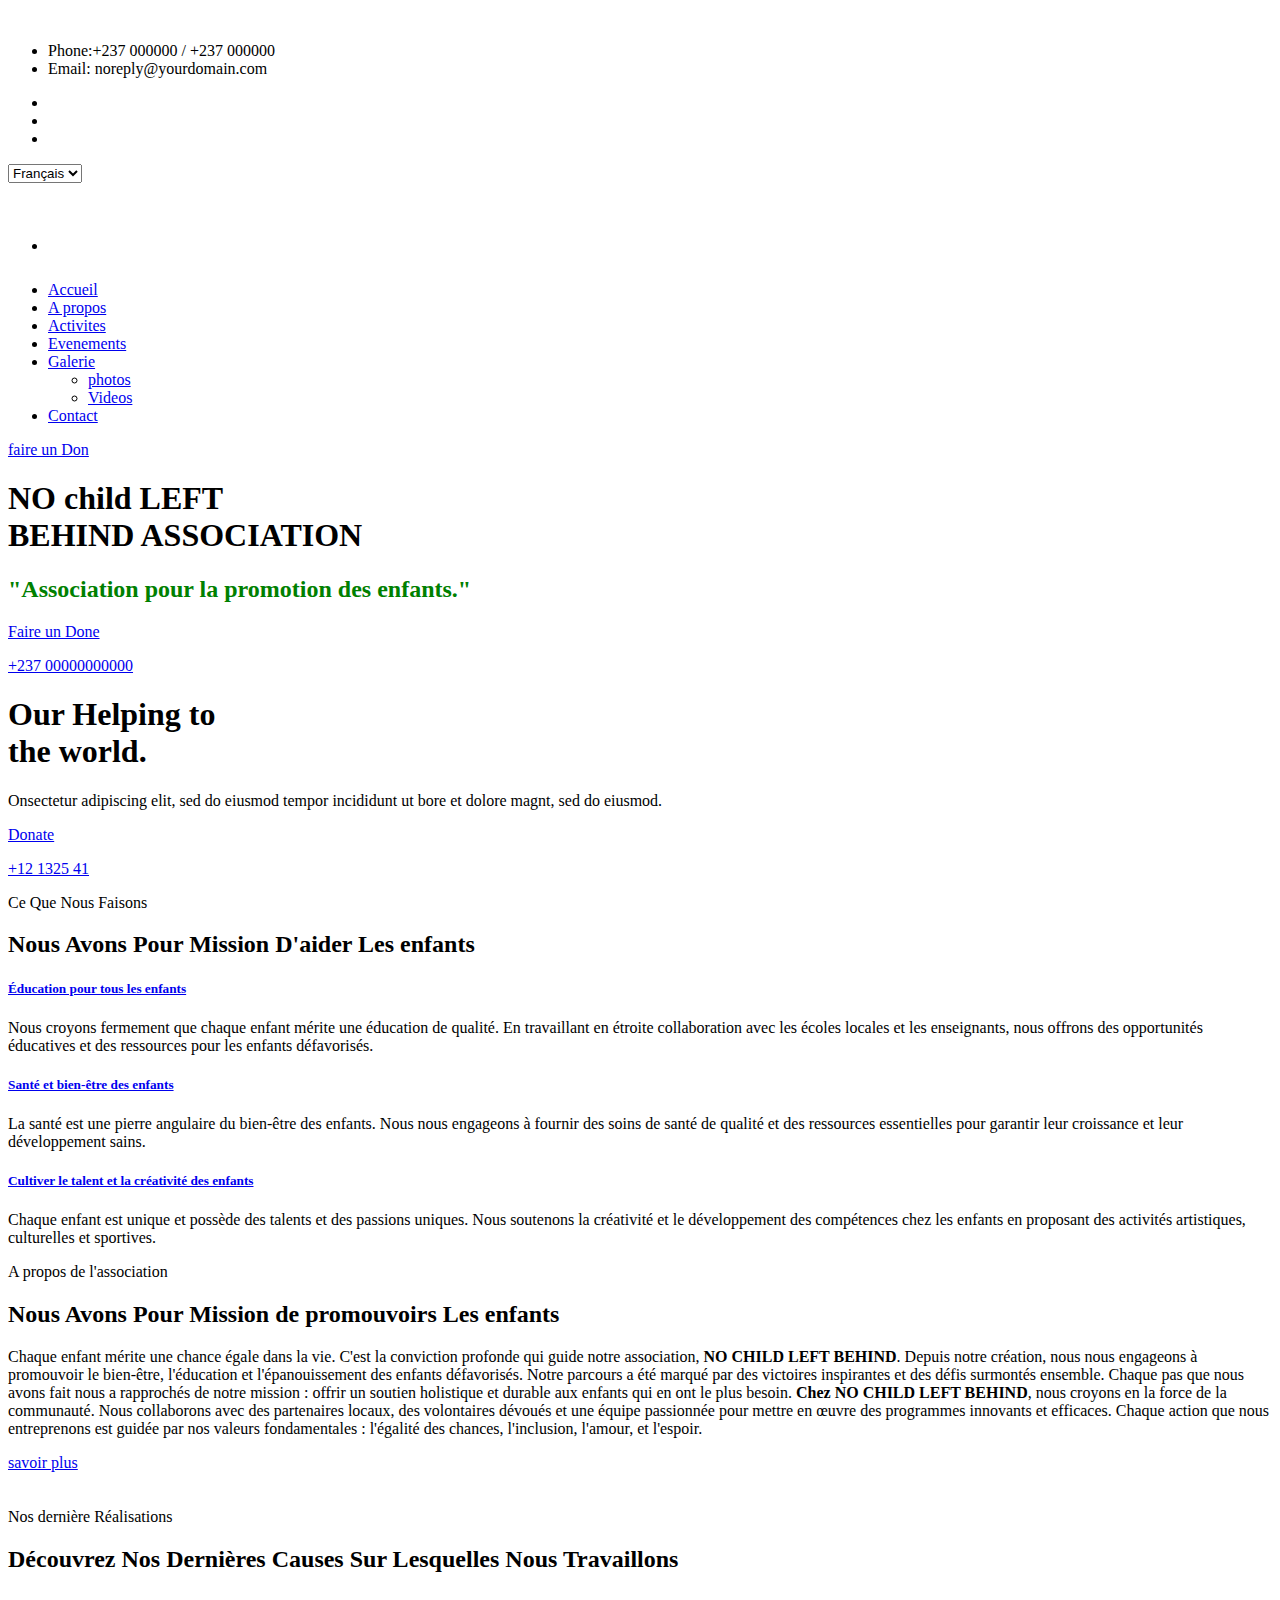
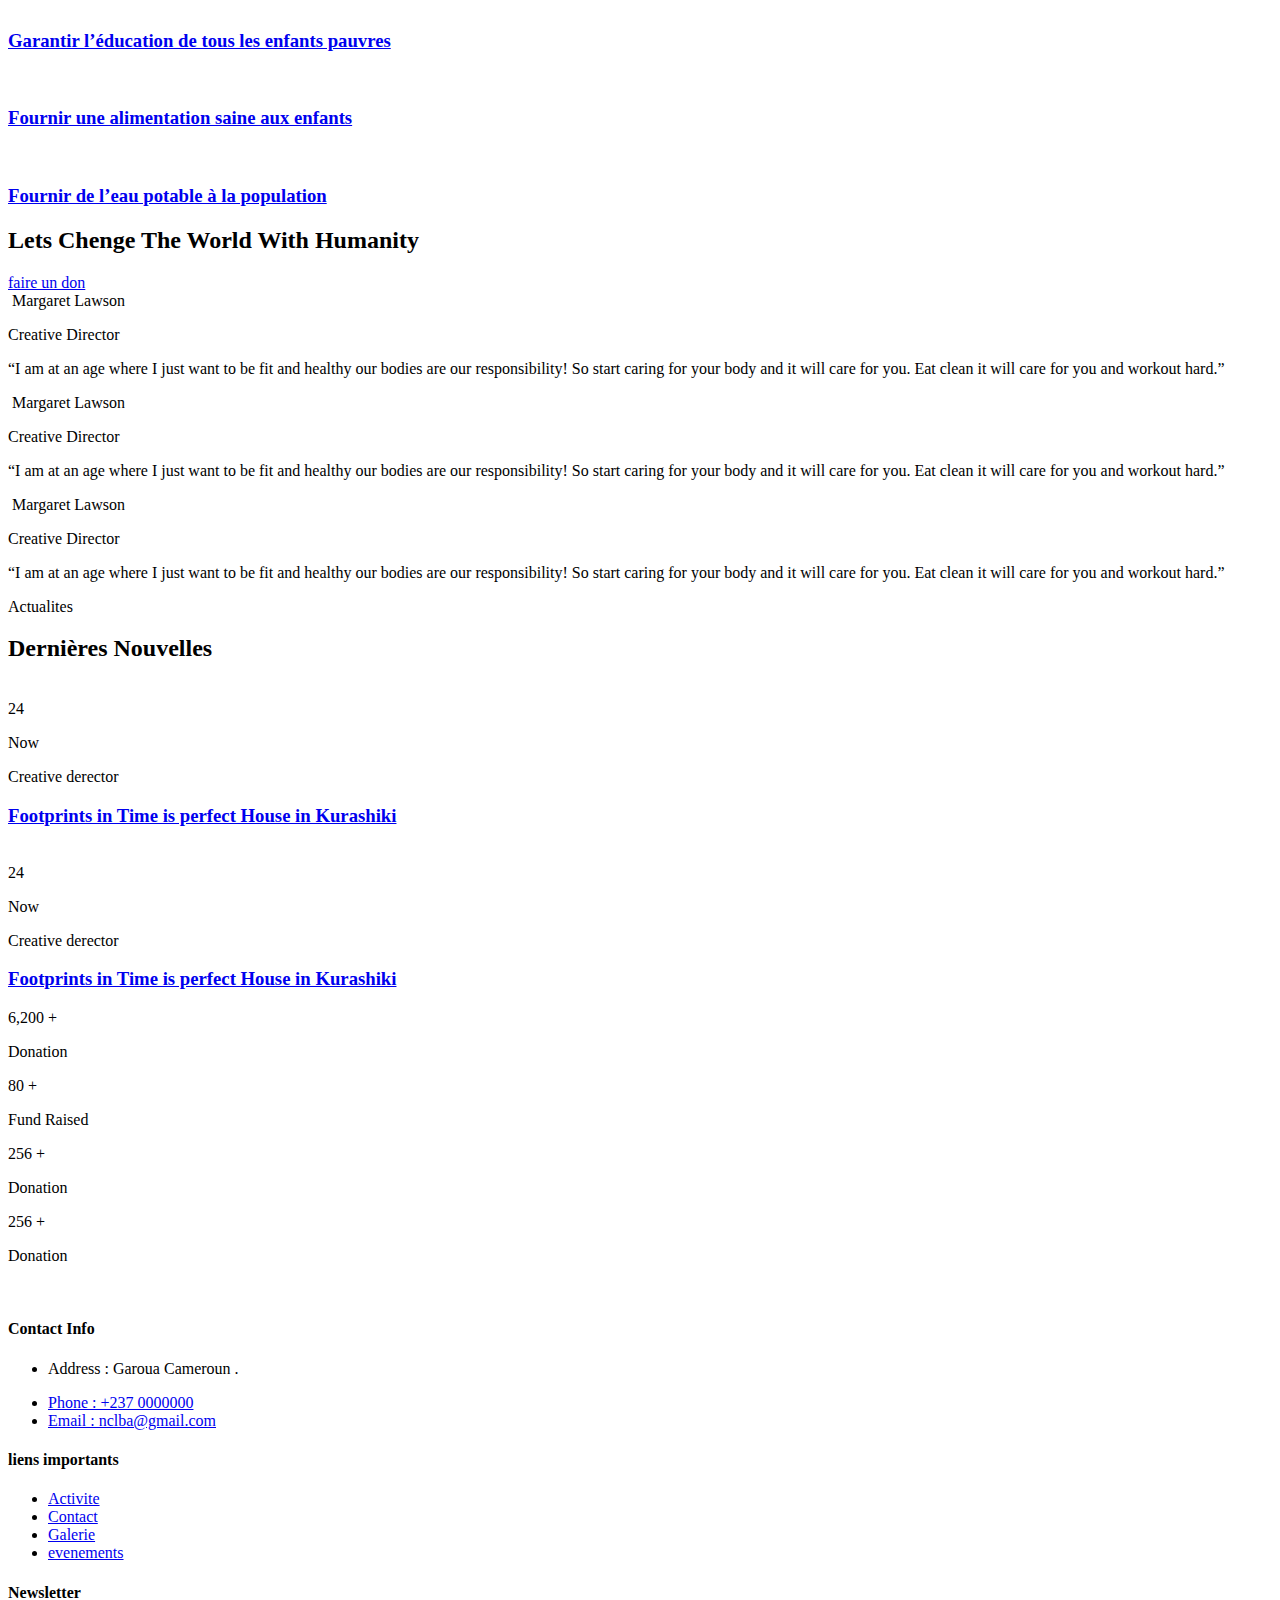
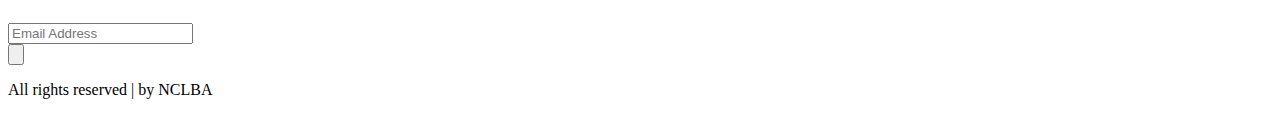
==== index.html @ d08c5d84 "sans images" ====
<!doctype html>
<html class="no-js" lang="zxx">
<head>
    <meta charset="utf-8">
    <meta http-equiv="x-ua-compatible" content="ie=edge">
    <title>No Child Left Behind Association</title>
    <meta name="description" content="">
    <meta name="viewport" content="width=device-width, initial-scale=1">
    <link rel="manifest" href="site.webmanifest">
    <link rel="shortcut icon" type="image/x-icon" href="assets/img/favicon.ico">

	<!-- CSS here -->
	<link rel="stylesheet" href="assets/css/bootstrap.min.css">
	<link rel="stylesheet" href="assets/css/owl.carousel.min.css">
	<link rel="stylesheet" href="assets/css/slicknav.css">
    <link rel="stylesheet" href="assets/css/flaticon.css">
    <link rel="stylesheet" href="assets/css/progressbar_barfiller.css">
    <link rel="stylesheet" href="assets/css/gijgo.css">
    <link rel="stylesheet" href="assets/css/animate.min.css">
    <link rel="stylesheet" href="assets/css/animated-headline.css">
	<link rel="stylesheet" href="assets/css/magnific-popup.css">
	<link rel="stylesheet" href="assets/css/fontawesome-all.min.css">
	<link rel="stylesheet" href="assets/css/themify-icons.css">
	<link rel="stylesheet" href="assets/css/slick.css">
	<link rel="stylesheet" href="assets/css/nice-select.css">
	<link rel="stylesheet" href="assets/css/style.css">
</head>
<body>
    <!-- ? Preloader Start -->
    <div id="preloader-active">
        <div class="preloader d-flex align-items-center justify-content-center">
            <div class="preloader-inner position-relative">
                <div class="preloader-circle"></div>
                <div class="preloader-img pere-text">
                    <img src="assets/img/logo/loder.png" alt="">
                </div>
            </div>
        </div>
    </div>
    <!-- Preloader Start -->
    <header>
        <!-- Header Start -->
        <div class="header-area">
            <div class="main-header ">
                <div class="header-top d-none d-lg-block">
                    <div class="container-fluid">
                        <div class="col-xl-12">
                            <div class="row d-flex justify-content-between align-items-center">
                                <div class="header-info-left d-flex">
                                    <ul>     
                                        <li>Phone:+237 000000 / +237 000000 </li>
                                        <li>Email: noreply@yourdomain.com</li>
                                    </ul>
                                    <div class="header-social">    
                                        <ul>
                                            <li><a href="#"><i class="fab fa-twitter"></i></a></li>
                                            <li><a  href="https://www.facebook.com/sai4ull"><i class="fab fa-facebook-f"></i></a></li>
                                            <li><a href="#"><i class="fab fa-whatsapp"></i></a></li>
                                        </ul>
                                    </div>
                                </div>
                                <div class="header-info-right d-flex align-items-center">
                                    <div class="select-this">
                                        <form action="#">
                                            <div class="select-itms">
                                                <select name="select" id="select1">
                                                    <option value="">Français</option>
                                                    <option value="">English</option>
                                                    
                                                </select>
                                            </div>
                                        </form>
                                    </div>
                                   
                                </div>
                            </div>
                        </div>
                    </div>
                </div>
                <div class="header-bottom  header-sticky">
                    <div class="container-fluid">
                        <div class="row align-items-center">
                            <!-- Logo -->
                            <div class="col-xl-2 col-lg-2">
                                <div class="logo">
                                    <a href="index.html"><img src="assets/img/logo.jpg" alt="" style="width:80px"></a>

                                </div>
                            </div>
                            <div class="col-xl-10 col-lg-10">
                                <div class="menu-wrapper  d-flex align-items-center justify-content-end">
                                    <!-- Main-menu -->
                                    <div class="main-menu d-none d-lg-block">
                                        <nav>
                                            <ul id="navigation">                                                                                         
                                                <li> <h1 style="color: green;position: relative;left: -180px;"><b>NCLBA</b></h1></a></li>
                                                <li><a href="index.html">Accueil</a></li>
                                                <li><a href="about.html">A propos</a></li>
                                                <li><a href="program.html">Activites</a></li>
                                                <li><a href="events.html">Evenements</a></li>
                                                <li><a href="blog.html">Galerie</a>
                                                    <ul class="submenu">
                                                        <li><a href="blog.html">photos</a></li>
                                                        <li><a href="blog.html">Videos</a></li>
                                                    </ul>
                                                </li>
                                                <li><a href="contact.html">Contact</a></li>
                                            </ul>
                                        </nav>
                                    </div>
                                    <!-- Header-btn -->
                                    <div class="header-right-btn d-none d-lg-block ml-20">
                                        <a href="contact.html" class="btn header-btn">faire un Don</a>
                                    </div>
                                </div>
                            </div> 
                            <!-- Mobile Menu -->
                            <div class="col-12">
                                <div class="mobile_menu d-block d-lg-none"></div>
                            </div>
                        </div>
                    </div>
                </div>
            </div>
        </div>
        <!-- Header End -->
    </header>
    <!-- header end -->
    <main>
    <!-- slider Area Start-->
    <div class="slider-area">
        <div class="slider-active">
            <!-- Single Slider -->
            <div class="single-slider slider-height d-flex align-items-center">
                <div class="container">
                    <div class="row">
                        <div class="col-xl-6 col-lg-6 col-md-8 col-sm-10">
                            <div class="hero__caption">
                                <h1 data-animation="fadeInUp" data-delay=".6s">NO child LEFT <br> BEHIND ASSOCIATION</h1>
                                <P data-animation="fadeInUp" data-delay=".8s" ><h2 style="color:green; text-transform: bold;">"Association pour la promotion des enfants."</h2></P>
                                <!-- Hero-btn -->
                                <div class="hero__btn">
                                    <a href="industries.html" class="btn hero-btn mb-10"  data-animation="fadeInLeft" data-delay=".8s">Faire un Done</a>
                                    <a href="industries.html" class="cal-btn ml-15" data-animation="fadeInRight" data-delay="1.0s">
                                        <i class="flaticon-null"></i>
                                        <p>+237 00000000000</p>
                                    </a>
                                </div>
                            </div>
                        </div>
                    </div>
                </div>
            </div>
            <!-- Single Slider -->
            <div class="single-slider slider-height d-flex align-items-center">
                <div class="container">
                    <div class="row">
                        <div class="col-xl-6 col-lg-6 col-md-8 col-sm-10">
                            <div class="hero__caption">
                                <h1 data-animation="fadeInUp" data-delay=".6s">Our Helping to<br> the world.</h1>
                                <P data-animation="fadeInUp" data-delay=".8s" >Onsectetur adipiscing elit, sed do eiusmod tempor incididunt ut bore et dolore magnt, sed do eiusmod.</P>
                                <!-- Hero-btn -->
                                <div class="hero__btn">
                                    <a href="industries.html" class="btn hero-btn mb-10"  data-animation="fadeInLeft" data-delay=".8s">Donate</a>
                                    <a href="industries.html" class="cal-btn ml-15" data-animation="fadeInRight" data-delay="1.0s">
                                        <i class="flaticon-null"></i>
                                        <p>+12 1325 41</p>
                                    </a>
                                </div>
                            </div>
                        </div>
                    </div>
                </div>
            </div>
        </div>
    </div>
    <!-- slider Area End-->
    <!--? Services Area Start -->
    <div class="service-area section-padding30">
        <div class="container">
            <div class="row justify-content-center">
                <div class="col-xl-6 col-lg-7 col-md-10 col-sm-10">
                    <!-- Section Tittle -->
                    <div class="section-tittle text-center mb-80">
                        <span>Ce Que Nous Faisons</span>
                        <h2>Nous Avons Pour Mission D'aider Les enfants</h2>
                    </div>
                </div>
            </div>
            <div class="row">
                <div class="col-lg-4 col-md-6 col-sm-6">
                    <div class="single-cat text-center mb-50">
                        <div class="cat-icon">
                            <span class="flaticon-null-1"></span>
                        </div>
                        <div class="cat-cap">
                            <h5><a href="services.html">Éducation pour tous les enfants</a></h5>
                            <p> Nous croyons fermement que chaque enfant mérite une éducation de qualité. En travaillant en étroite collaboration avec les écoles locales et les enseignants, nous offrons des opportunités éducatives et des ressources pour les enfants défavorisés.</p>
                        </div>
                    </div>
                </div>
                <div class="col-lg-4 col-md-6 col-sm-6">
                    <div class="single-cat active text-center mb-50">
                        <div class="cat-icon">
                            <span class="flaticon-think"></span>
                        </div>
                        <div class="cat-cap">
                            <h5><a href="services.html">Santé et bien-être des enfants</a></h5>
                            <p>La santé est une pierre angulaire du bien-être des enfants. Nous nous engageons à fournir des soins de santé de qualité et des ressources essentielles pour garantir leur croissance et leur développement sains.</p>
                        </div>
                    </div>
                </div>
                <div class="col-lg-4 col-md-6 col-sm-6">
                    <div class="single-cat text-center mb-50">
                        <div class="cat-icon">
                            <span class="flaticon-gear"></span>
                        </div>
                        <div class="cat-cap">
                            <h5><a href="services.html">Cultiver le talent et la créativité des enfants</a></h5>
                            <p>Chaque enfant est unique et possède des talents et des passions uniques. Nous soutenons la créativité et le développement des compétences chez les enfants en proposant des activités artistiques, culturelles et sportives.</p>
                        </div>
                    </div>
                </div>
            </div>
        </div>
    </div>
    <!-- Services Area End -->
    <!--? About Law Start-->
    <section class="about-low-area section-padding2">
        <div class="container">
            <div class="row">
                <div class="col-lg-6 col-md-10">
                    <div class="about-caption mb-50">
                        <!-- Section Tittle -->
                        <div class="section-tittle mb-35">
                            <span>A propos de l'association</span>
                            <h2>Nous Avons Pour Mission de promouvoirs Les enfants</h2>
                        </div>
                        <p style="text-align: justify-all;">Chaque enfant mérite une chance égale dans la vie. C'est la conviction profonde qui guide notre association, <b>NO CHILD LEFT BEHIND</b>. Depuis notre création, nous nous engageons à promouvoir le bien-être, l'éducation et l'épanouissement des enfants défavorisés.
                        Notre parcours a été marqué par des victoires inspirantes et des défis surmontés ensemble. Chaque pas que nous avons fait nous a rapprochés de notre mission : offrir un soutien holistique et durable aux enfants qui en ont le plus besoin.
                        <b>Chez NO CHILD LEFT BEHIND</b>, nous croyons en la force de la communauté. Nous collaborons avec des partenaires locaux, des volontaires dévoués et une équipe passionnée pour mettre en œuvre des programmes innovants et efficaces. Chaque action que nous entreprenons est guidée par nos valeurs fondamentales : l'égalité des chances, l'inclusion, l'amour, et l'espoir.</p>
                    </div>
                    <a href="about.html" class="btn">savoir plus</a>
                </div>
                <div class="col-lg-6 col-md-12">
                    <!-- about-img -->
                    <div class="about-img ">
                        <div class="about-font-img d-none d-lg-block">
                            <img src="assets/img/gallery/about2.png" alt="">
                        </div>
                        <div class="about-back-img ">
                            <img src="assets/img/gallery/about1.png" alt="">
                        </div>
                    </div>
                </div>
            </div>
        </div>
    </section>
    <!-- About Law End-->
    <!-- Our Cases Start -->
    <div class="our-cases-area section-padding30">
        <div class="container">
            <div class="row justify-content-center">
                <div class="col-xl-6 col-lg-7 col-md-10 col-sm-10">
                    <!-- Section Tittle -->
                    <div class="section-tittle text-center mb-80">
                        <span>Nos dernière Réalisations</span>
                        <h2>Découvrez Nos Dernières Causes Sur Lesquelles Nous Travaillons </h2>
                    </div>
                </div>
            </div>
            <div class="row">
                <div class="col-lg-4 col-md-6 col-sm-6">
                    <div class="single-cases mb-40">
                        <div class="cases-img">
                            <img src="assets/img/gallery/case1.png" alt="">
                        </div>
                        <div class="cases-caption">
                            <h3><a href="#">Garantir l’éducation de tous les enfants pauvres</a></h3>
                            <!-- Progress Bar -->
                            <div class="single-skill mb-15">
                                <div class="bar-progress">
                                    <div id="bar1" class="barfiller">
                                        <div class="tipWrap">
                                            <span class="tip"></span>
                                        </div>
                                        <span class="fill" data-percentage="70"></span>
                                    </div>
                                </div>
                            </div>
                            <!-- / progress -->
                           
                        </div>
                    </div>
                </div>
                <div class="col-lg-4 col-md-6 col-sm-6">
                    <div class="single-cases mb-40">
                        <div class="cases-img">
                            <img src="assets/img/gallery/case2.png" alt="">
                        </div>
                        <div class="cases-caption">
                            <h3><a href="#">Fournir une alimentation saine aux enfants</a></h3>
                            <!-- Progress Bar -->
                            <div class="single-skill mb-15">
                                <div class="bar-progress">
                                    <div id="bar2" class="barfiller">
                                        <div class="tipWrap">
                                            <span class="tip"></span>
                                        </div>
                                        <span class="fill" data-percentage="25"></span>
                                    </div>
                                </div>
                            </div>
                            <!-- / progress -->
                            
                        </div>
                    </div>
                </div>
                <div class="col-lg-4 col-md-6 col-sm-6">
                    <div class="single-cases mb-40">
                        <div class="cases-img">
                            <img src="assets/img/gallery/case3.png" alt="">
                        </div>
                        <div class="cases-caption">
                            <h3><a href="#">Fournir de l’eau potable à la population</a></h3>
                            <!-- Progress Bar -->
                            <div class="single-skill mb-15">
                                <div class="bar-progress">
                                    <div id="bar3" class="barfiller">
                                        <div class="tipWrap">
                                            <span class="tip"></span>
                                        </div>
                                        <span class="fill" data-percentage="50"></span>
                                    </div>
                                </div>
                            </div>
                            <!-- / progress -->
                           
                        </div>
                    </div>
                </div>
            </div>
        </div>
    </div>
    <!-- Our Cases End -->
    <!-- Featured_job_start -->
   
    <!-- Featured_job_end -->
  
    <!-- Want To work -->
    <section class="wantToWork-area ">
        <div class="container">
            <div class="wants-wrapper w-padding2  section-bg" data-background="assets/img/gallery/section_bg01.png">
                <div class="row align-items-center justify-content-between">
                    <div class="col-xl-5 col-lg-9 col-md-8">
                        <div class="wantToWork-caption wantToWork-caption2">
                            <h2>Lets Chenge The World With Humanity</h2>
                        </div>
                    </div>
                    <div class="col-xl-2 col-lg-3 col-md-4">
                        <a href="#" class="btn white-btn f-right sm-left">faire un don</a>
                    </div>
                </div>
            </div>
        </div>
    </section>
    <!-- Want To work End -->
    <!--? Testimonial Start -->
    <div class="testimonial-area testimonial-padding">
        <div class="container">
            <!-- Testimonial contents -->
            <div class="row d-flex justify-content-center">
                <div class="col-xl-8 col-lg-8 col-md-10">
                    <div class="h1-testimonial-active dot-style">
                        <!-- Single Testimonial -->
                        <div class="single-testimonial text-center">
                            <div class="testimonial-caption ">
                                <!-- founder -->
                                <div class="testimonial-founder">
                                    <div class="founder-img mb-40">
                                        <img src="assets/img/gallery/testimonial.png" alt="">
                                        <span>Margaret Lawson</span>
                                        <p>Creative Director</p>
                                    </div>
                                </div>
                                <div class="testimonial-top-cap">
                                    <p>“I am at an age where I just want to be fit and healthy our bodies are our responsibility! So start caring for your body and it will care for you. Eat clean it will care for you and workout hard.”</p>
                                </div>
                            </div>
                        </div>
                        <!-- Single Testimonial -->
                        <div class="single-testimonial text-center">
                            <div class="testimonial-caption ">
                                <!-- founder -->
                                <div class="testimonial-founder">
                                    <div class="founder-img mb-40">
                                        <img src="assets/img/gallery/testimonial.png" alt="">
                                        <span>Margaret Lawson</span>
                                        <p>Creative Director</p>
                                    </div>
                                </div>
                                <div class="testimonial-top-cap">
                                    <p>“I am at an age where I just want to be fit and healthy our bodies are our responsibility! So start caring for your body and it will care for you. Eat clean it will care for you and workout hard.”</p>
                                </div>
                            </div>
                        </div>
                        <!-- Single Testimonial -->
                        <div class="single-testimonial text-center">
                            <div class="testimonial-caption ">
                                <!-- founder -->
                                <div class="testimonial-founder">
                                    <div class="founder-img mb-40">
                                        <img src="assets/img/gallery/testimonial.png" alt="">
                                        <span>Margaret Lawson</span>
                                        <p>Creative Director</p>
                                    </div>
                                </div>
                                <div class="testimonial-top-cap">
                                    <p>“I am at an age where I just want to be fit and healthy our bodies are our responsibility! So start caring for your body and it will care for you. Eat clean it will care for you and workout hard.”</p>
                                </div>
                            </div>
                        </div>
                    </div>
                </div>
            </div>
        </div>
    </div>
    <!-- Testimonial End -->
    <!--? Blog Area Start -->
    <section class="home-blog-area section-padding30">
        <div class="container">
            <!-- Section Tittle -->
            <div class="row justify-content-center">
                <div class="col-xl-5 col-lg-6 col-md-9 col-sm-10">
                    <div class="section-tittle text-center mb-90">
                        <span>Actualites</span>
                        <h2>Dernières Nouvelles</h2>
                    </div>
                </div>
            </div>
            <div class="row">
                <div class="col-xl-6 col-lg-6 col-md-6">
                    <div class="home-blog-single mb-30">
                        <div class="blog-img-cap">
                            <div class="blog-img">
                                <img src="assets/img/gallery/home-blog1.png" alt="">
                                <!-- Blog date -->
                                <div class="blog-date text-center">
                                    <span>24</span>
                                    <p>Now</p>
                                </div>
                            </div>
                            <div class="blog-cap">
                                <p>Creative derector</p>
                                <h3><a href="blog_details.html">Footprints in Time is perfect House in Kurashiki</a></h3>
                            </div>
                        </div>
                    </div>
                </div>
                <div class="col-xl-6 col-lg-6 col-md-6">
                    <div class="home-blog-single mb-30">
                        <div class="blog-img-cap">
                            <div class="blog-img">
                                <img src="assets/img/gallery/home-blog2.png" alt="">
                                <!-- Blog date -->
                                <div class="blog-date text-center">
                                    <span>24</span>
                                    <p>Now</p>
                                </div>
                            </div>
                            <div class="blog-cap">
                                <p>Creative derector</p>
                                <h3><a href="blog_details.html">Footprints in Time is perfect House in Kurashiki</a></h3>
                            </div>
                        </div>
                    </div>
                </div>
            </div>
        </div>
    </section>
    <!-- Blog Area End -->
    <!--? Count Down Start -->
    <div class="count-down-area pt-25 section-bg" data-background="assets/img/gallery/section_bg02.png">
        <div class="container">
            <div class="row justify-content-center">
                <div class="col-lg-12 col-md-12">
                    <div class="count-down-wrapper" >
                        <div class="row justify-content-between">
                            <div class="col-lg-3 col-md-6 col-sm-6">
                                <!-- Counter Up -->
                                <div class="single-counter text-center">
                                    <span class="counter color-green">6,200</span>
                                    <span class="plus">+</span>
                                    <p class="color-green">Donation</p>
                                </div>
                            </div>
                            <div class="col-lg-3 col-md-6 col-sm-6">
                                <!-- Counter Up -->
                                <div class="single-counter text-center">
                                    <span class="counter color-green">80</span>
                                    <span class="plus">+</span>
                                    <p class="color-green">Fund Raised</p>
                                </div>
                            </div>
                            <div class="col-lg-3 col-md-6 col-sm-6">
                                <!-- Counter Up -->
                                <div class="single-counter text-center">
                                    <span class="counter color-green">256</span>
                                    <span class="plus">+</span>
                                    <p class="color-green">Donation</p>
                                </div>
                            </div>
                            <div class="col-lg-3 col-md-6 col-sm-6">
                                <!-- Counter Up -->
                                <div class="single-counter text-center">
                                    <span class="counter color-green">256</span>
                                    <span class="plus">+</span>
                                    <p class="color-green">Donation</p>
                                </div>
                            </div>
                        </div>
                    </div>
                </div>
            </div>
        </div>
    </div>
    <!-- Count Down End -->
    </main>
    <footer>
        <div class="footer-wrapper section-bg2" data-background="assets/img/gallery/footer_bg.png">
            <!-- Footer Top-->
            <div class="footer-area footer-padding">
                <div class="container">
                    <div class="row d-flex justify-content-between">
                        <div class="col-xl-3 col-lg-3 col-md-4 col-sm-6">
                        <div class="single-footer-caption mb-50">
                            <div class="single-footer-caption mb-30">
                                <div class="footer-tittle">
                                    <div class="footer-logo mb-20">
                                        <a href="index.html"><img src="assets/img/logo/logo2_footer.png" alt=""></a>
                                    </div>
                                </div>
                            </div>
                        </div>
                        </div>
                        <div class="col-xl-3 col-lg-3 col-md-4 col-sm-5">
                            <div class="single-footer-caption mb-50">
                                <div class="footer-tittle">
                                    <h4>Contact Info</h4>
                                    <ul>
                                        <li>
                                            <p>Address : Garoua Cameroun .</p>
                                        </li>
                                        <li><a href="#">Phone : +237 0000000</a></li>
                                        <li><a href="#">Email : nclba@gmail.com</a></li>
                                    </ul>
                                </div>

                            </div>
                        </div>
                        <div class="col-xl-3 col-lg-3 col-md-4 col-sm-5">
                            <div class="single-footer-caption mb-50">
                                <div class="footer-tittle">
                                    <h4>liens importants</h4>
                                    <ul>
                                        <li><a href="#">Activite</a></li>
                                        <li><a href="#">Contact</a></li>
                                        <li><a href="#">Galerie</a></li>
                                        <li><a href="#">evenements</a></li>
                                       
                                    </ul>
                                </div>
                            </div>
                        </div>
                        <div class="col-xl-3 col-lg-3 col-md-4 col-sm-5">
                            <div class="single-footer-caption mb-50">
                                <div class="footer-tittle">
                                    <h4>Newsletter</h4>
                                    <div class="footer-pera footer-pera2">

                                </div>
                                <!-- Form -->
                                <div class="footer-form" >
                                    <div id="mc_embed_signup">
                                        <form target="_blank" action="https://spondonit.us12.list-manage.com/subscribe/post?u=1462626880ade1ac87bd9c93a&amp;id=92a4423d01"
                                        method="get" class="subscribe_form relative mail_part">
                                            <input type="email" name="email" id="newsletter-form-email" placeholder="Email Address"
                                            class="placeholder hide-on-focus" onfocus="this.placeholder = ''"
                                            onblur="this.placeholder = ' Email Address '">
                                            <div class="form-icon">
                                                <button type="submit" name="submit" id="newsletter-submit"
                                                class="email_icon newsletter-submit button-contactForm"><img src="assets/img/gallery/form.png" alt=""></button>
                                            </div>
                                            <div class="mt-10 info"></div>
                                        </form>
                                    </div>
                                </div>
                                </div>
                            </div>
                        </div>
                    </div>
                </div>
            </div>
            <!-- footer-bottom -->
            <div class="footer-bottom-area">
                <div class="container">
                    <div class="footer-border">
                        <div class="row d-flex justify-content-between align-items-center">
                            <div class="col-xl-10 col-lg-9 ">
                                <div class="footer-copy-right">
                                    <p>All rights reserved |<i class="fa fa-heart" aria-hidden="true"></i> by NCLBA</p>
                                </div>
                            </div>
                            <div class="col-xl-2 col-lg-3">
                                <div class="footer-social f-right">
                                    <a href="#"><i class="fab fa-twitter"></i></a>
                                    <a  href="https://www.facebook.com/sai4ull"><i class="fab fa-facebook-f"></i></a>
                                    <a href="#"><i class="fas fa-globe"></i></a>
                                    <a href="#"><i class="fab fa-behance"></i></a>
                                </div>
                            </div>
                        </div>
                    </div>
                </div>
            </div>
        </div>
    </footer>

    <!-- Scroll Up -->
    <div id="back-top" >
        <a title="Go to Top" href="#"> <i class="fas fa-level-up-alt"></i></a>
    </div>

    <!-- JS here -->

    <script src="./assets/js/vendor/modernizr-3.5.0.min.js"></script>
    <!-- Jquery, Popper, Bootstrap -->
    <script src="./assets/js/vendor/jquery-1.12.4.min.js"></script>
    <script src="./assets/js/popper.min.js"></script>
    <script src="./assets/js/bootstrap.min.js"></script>
    <!-- Jquery Mobile Menu -->
    <script src="./assets/js/jquery.slicknav.min.js"></script>

    <!-- Jquery Slick , Owl-Carousel Plugins -->
    <script src="./assets/js/owl.carousel.min.js"></script>
    <script src="./assets/js/slick.min.js"></script>
    <!-- One Page, Animated-HeadLin -->
    <script src="./assets/js/wow.min.js"></script>
    <script src="./assets/js/animated.headline.js"></script>
    <script src="./assets/js/jquery.magnific-popup.js"></script>

    <!-- Date Picker -->
    <script src="./assets/js/gijgo.min.js"></script>
    <!-- Nice-select, sticky -->
    <script src="./assets/js/jquery.nice-select.min.js"></script>
    <script src="./assets/js/jquery.sticky.js"></script>
    <!-- Progress -->
    <script src="./assets/js/jquery.barfiller.js"></script>
    
    <!-- counter , waypoint,Hover Direction -->
    <script src="./assets/js/jquery.counterup.min.js"></script>
    <script src="./assets/js/waypoints.min.js"></script>
    <script src="./assets/js/jquery.countdown.min.js"></script>
    <script src="./assets/js/hover-direction-snake.min.js"></script>

    <!-- contact js -->
    <script src="./assets/js/contact.js"></script>
    <script src="./assets/js/jquery.form.js"></script>
    <script src="./assets/js/jquery.validate.min.js"></script>
    <script src="./assets/js/mail-script.js"></script>
    <script src="./assets/js/jquery.ajaxchimp.min.js"></script>
    
    <!-- Jquery Plugins, main Jquery -->	
    <script src="./assets/js/plugins.js"></script>
    <script src="./assets/js/main.js"></script>
    
    </body>
</html>
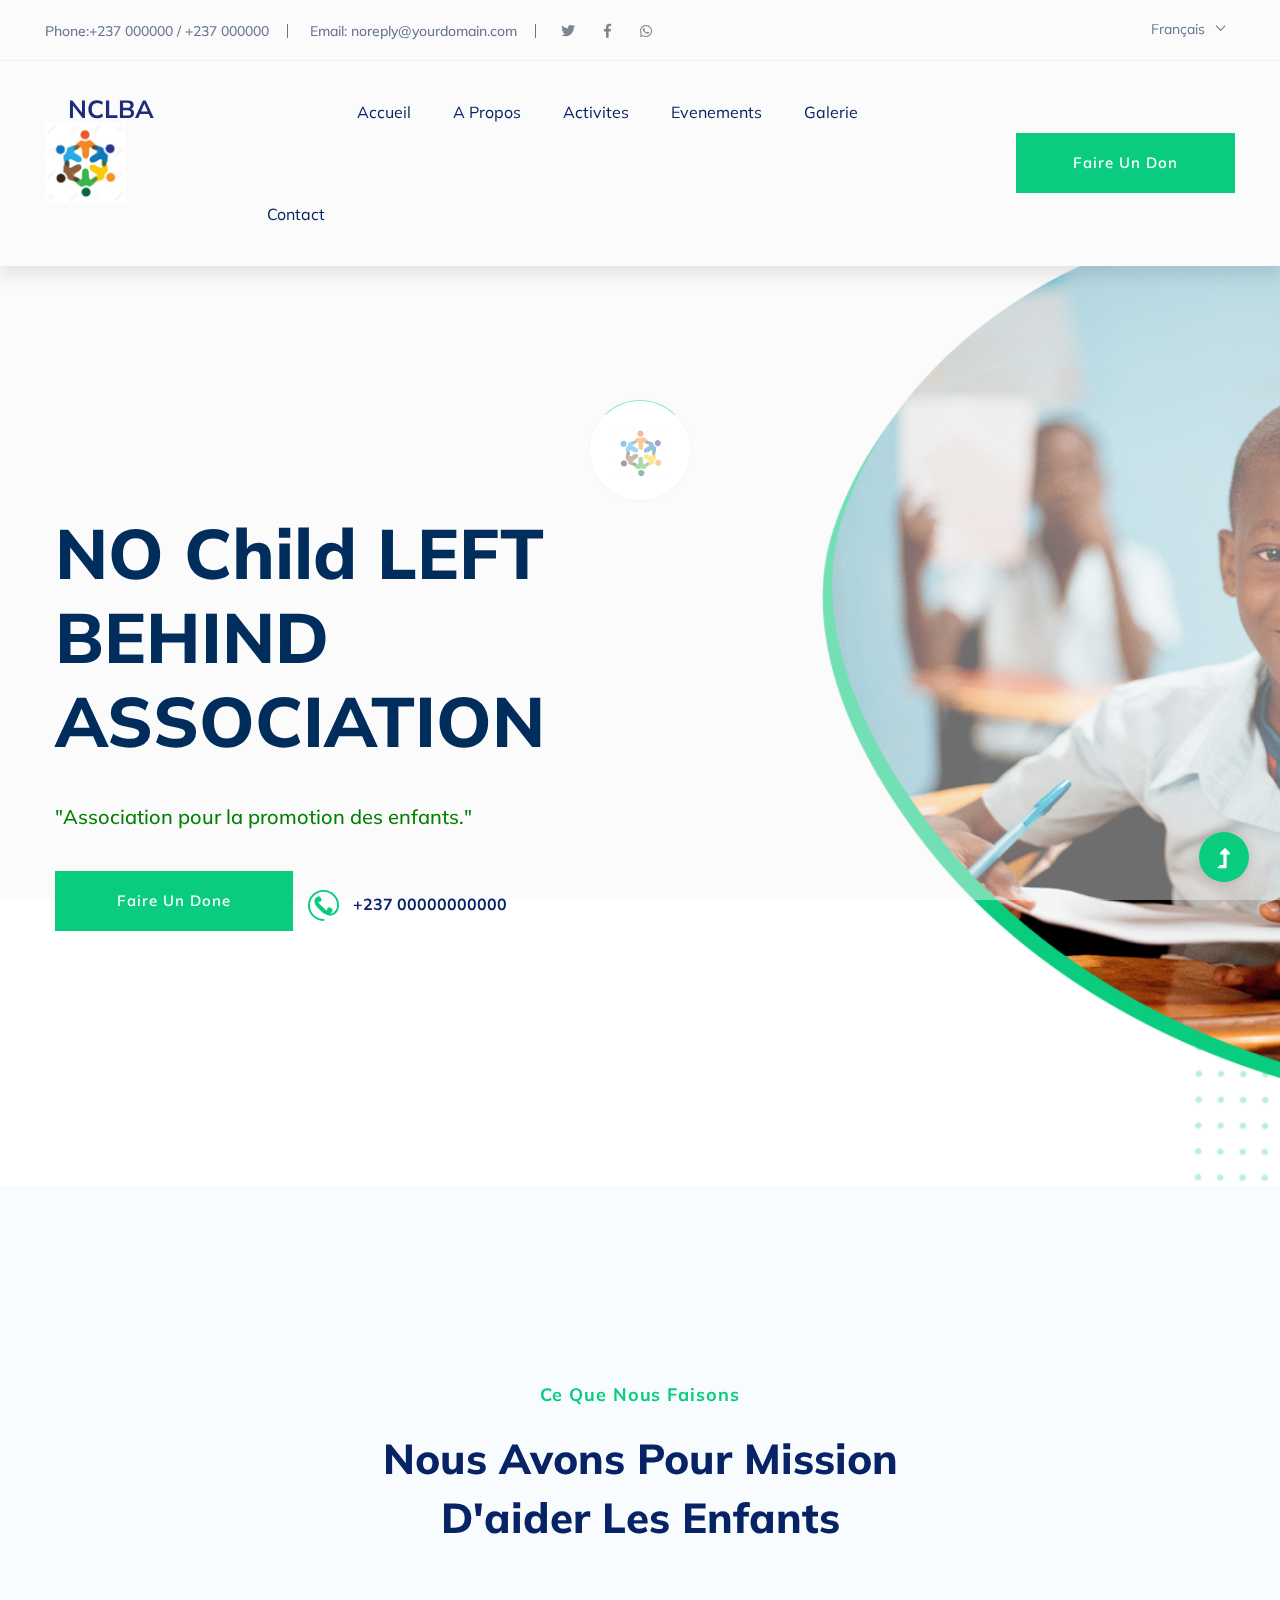
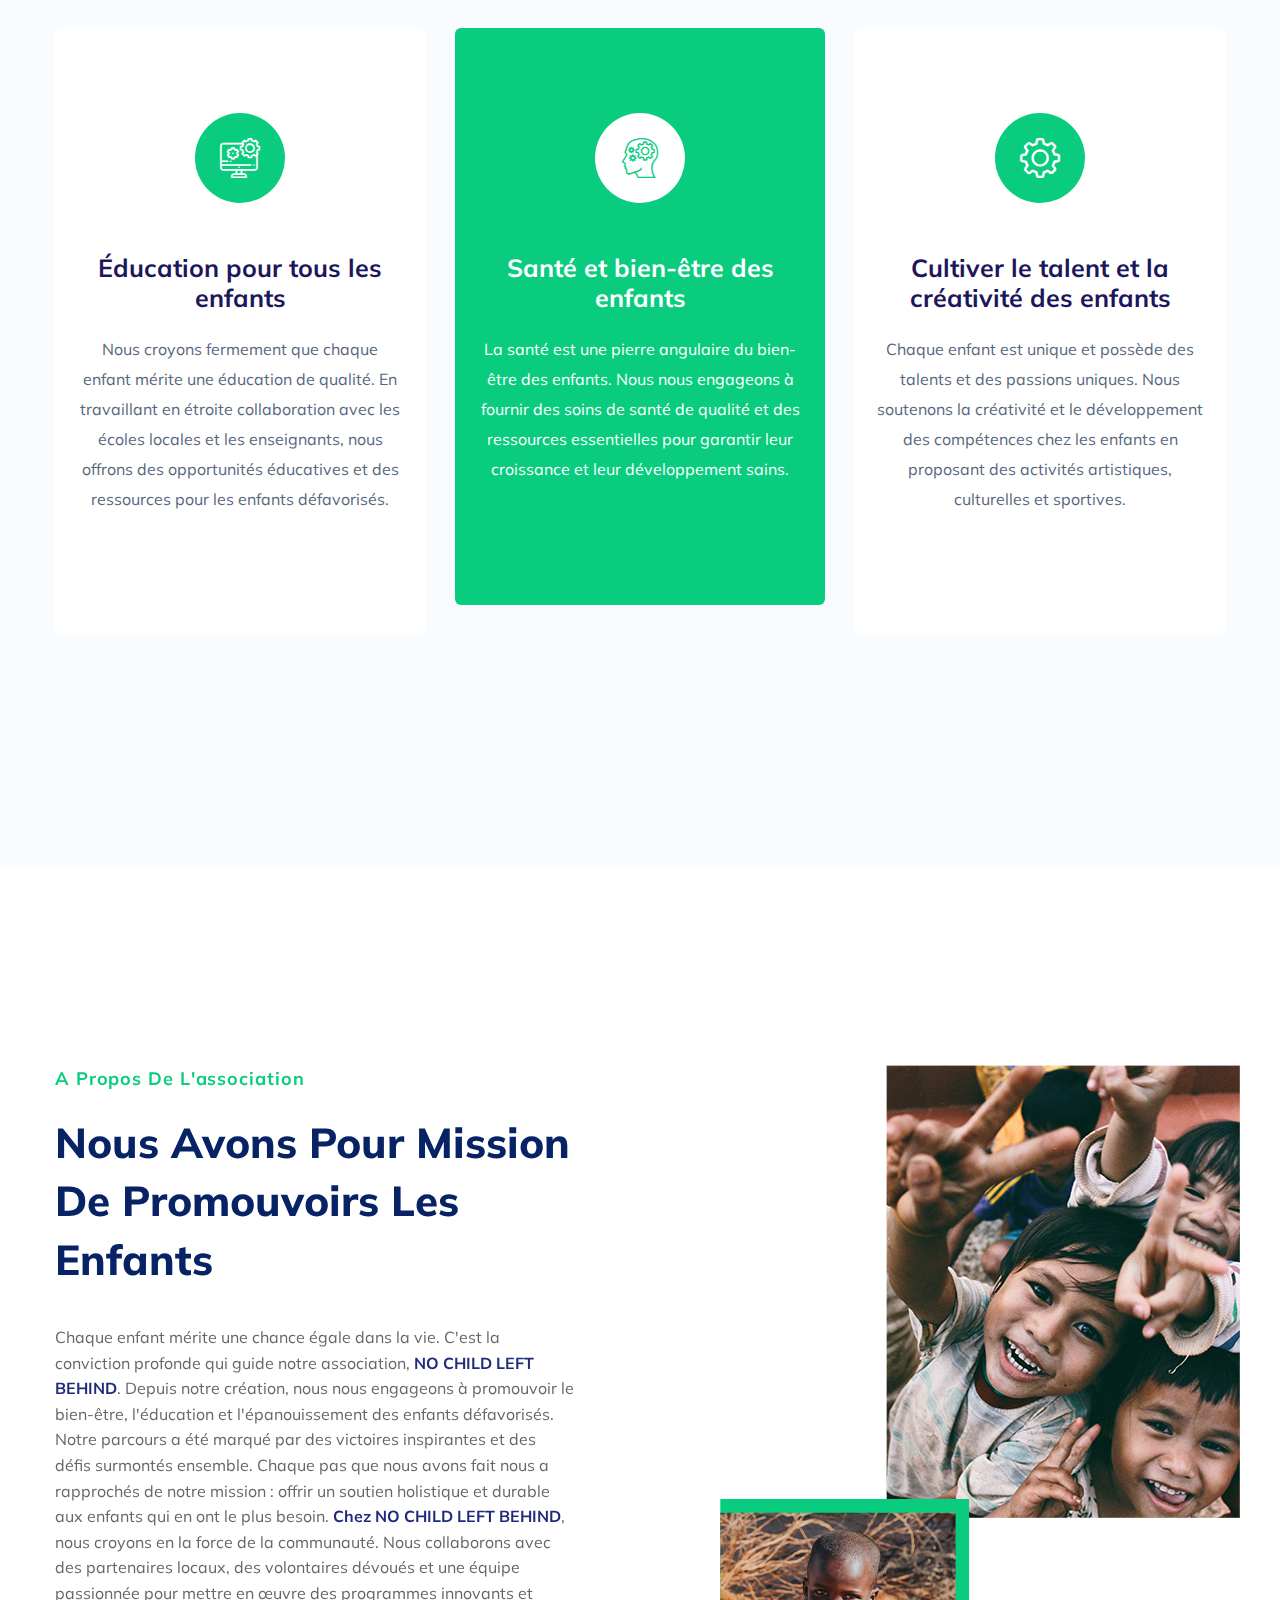
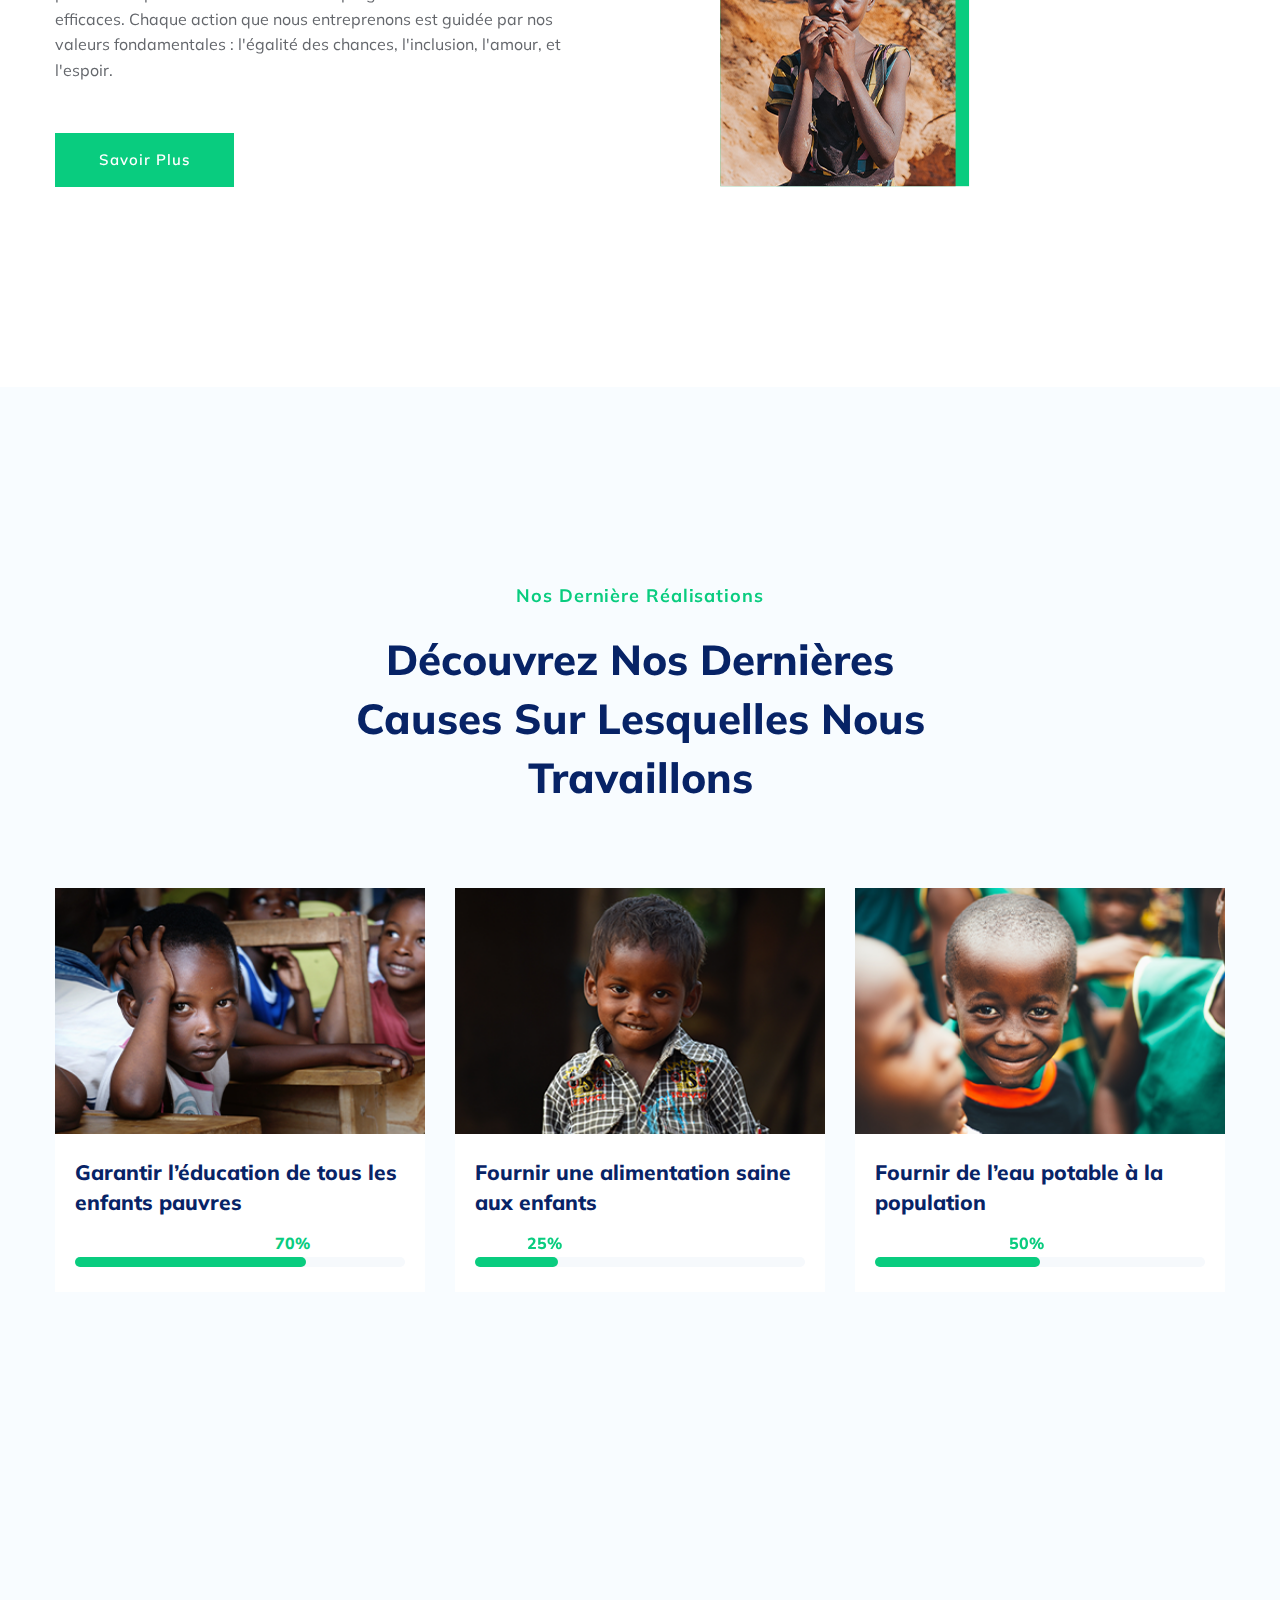
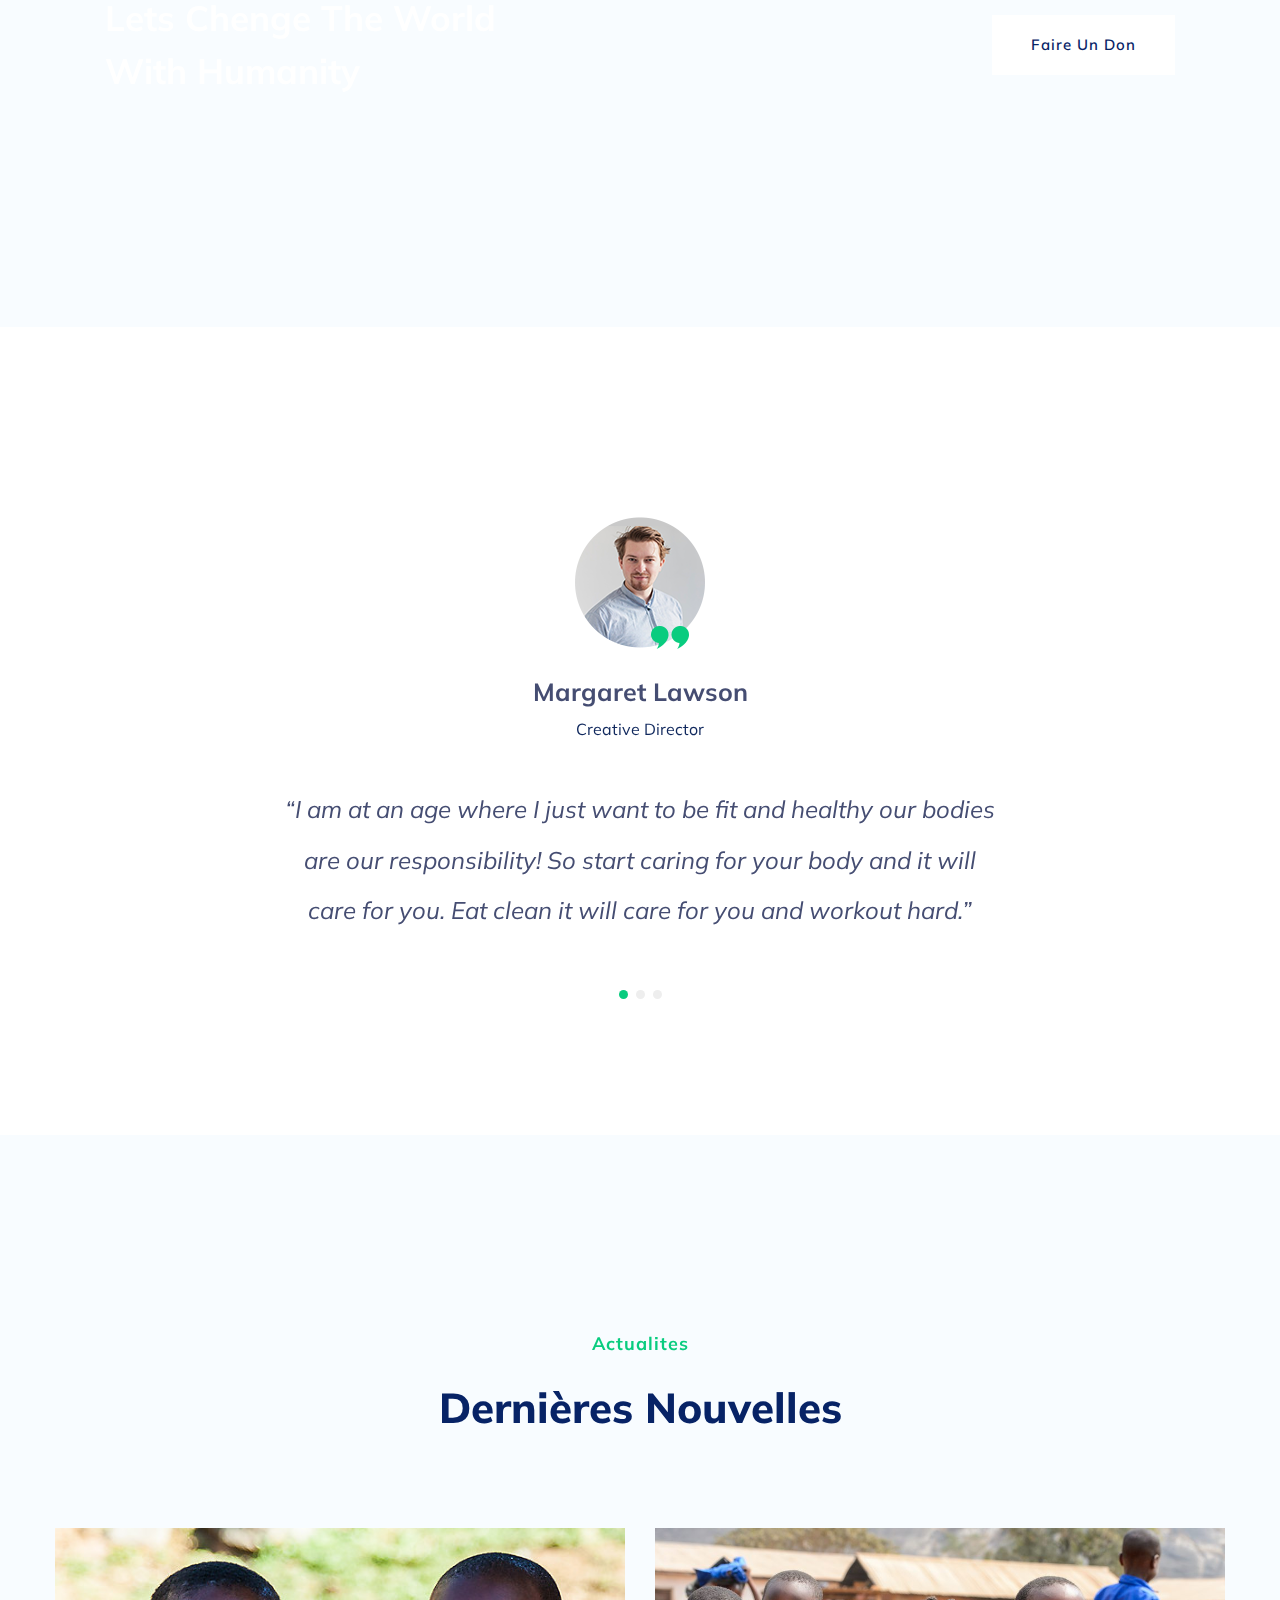
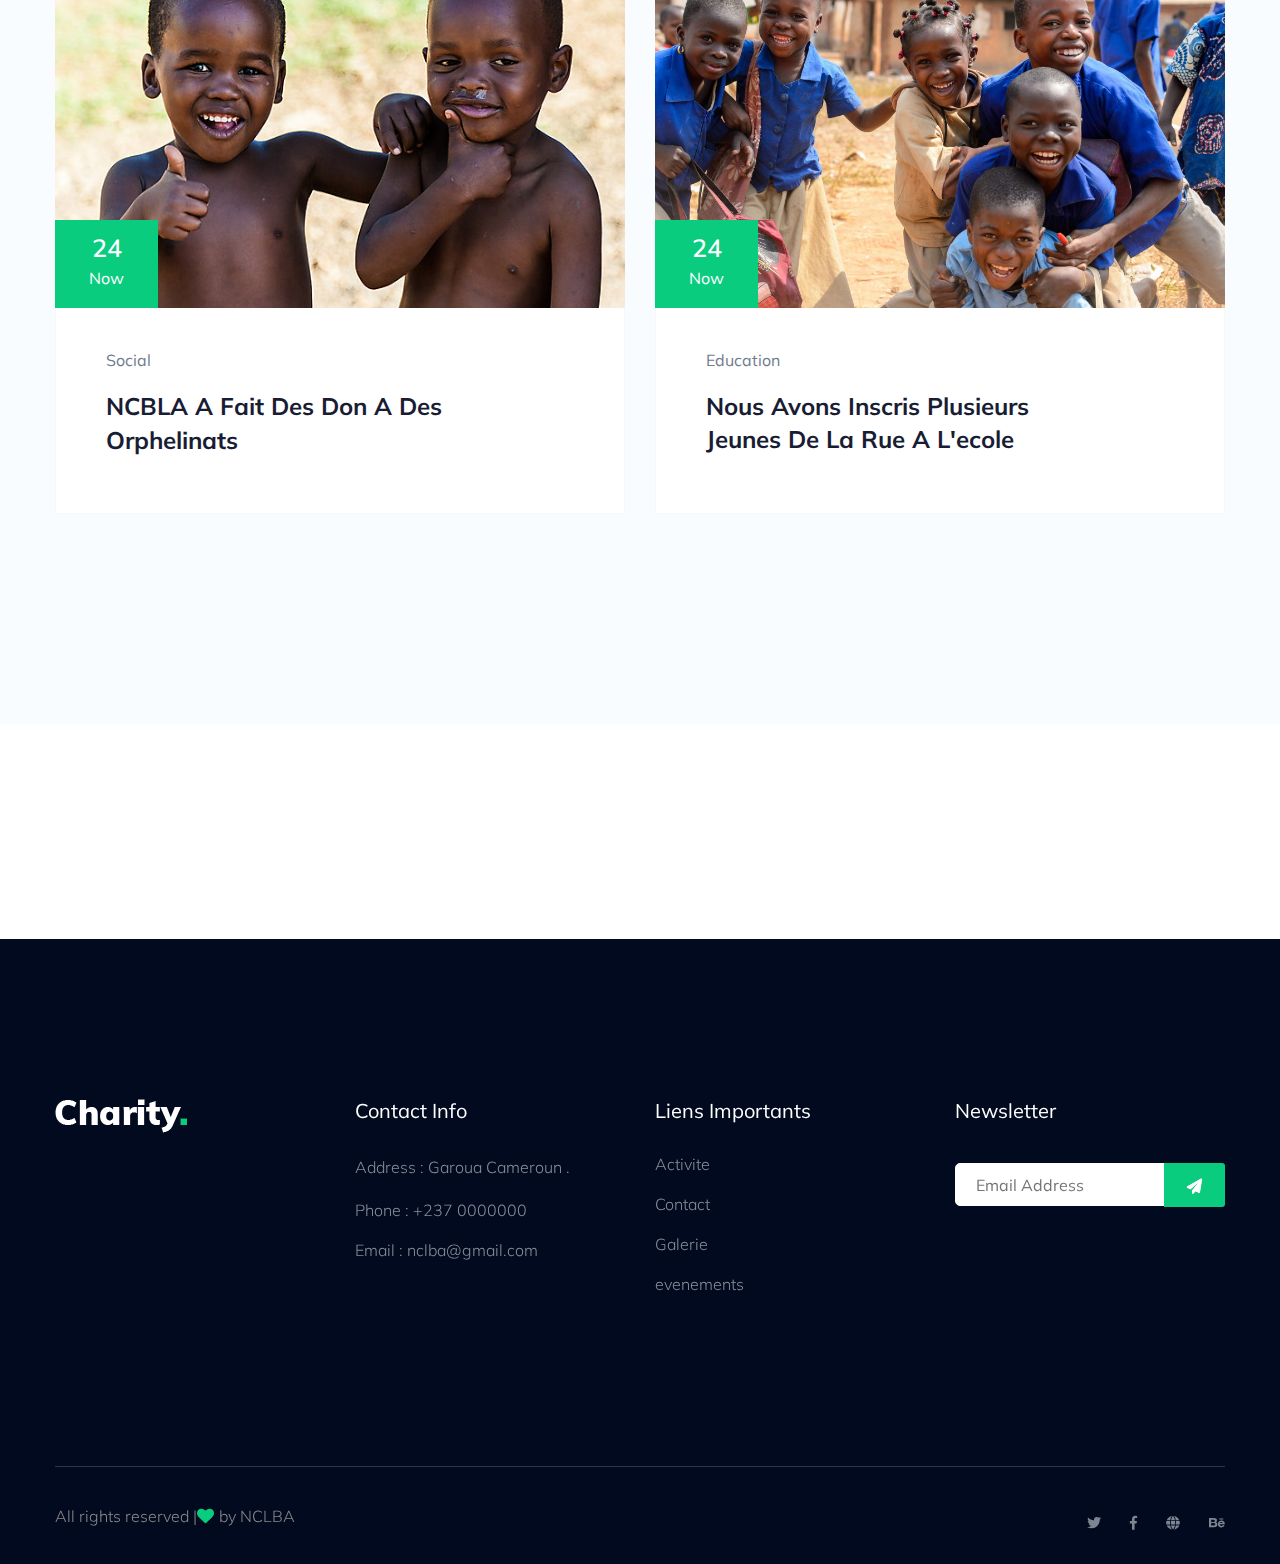
==== commit 9b3a113b: "Add files via upload" ====
--- a/index.html
+++ b/index.html
@@ -32,7 +32,7 @@
             <div class="preloader-inner position-relative">
                 <div class="preloader-circle"></div>
                 <div class="preloader-img pere-text">
-                    <img src="assets/img/logo/loder.png" alt="">
+                    <img src="assets/img/logo.jpg" alt="">
                 </div>
             </div>
         </div>
@@ -443,7 +443,7 @@
                     <div class="home-blog-single mb-30">
                         <div class="blog-img-cap">
                             <div class="blog-img">
-                                <img src="assets/img/gallery/home-blog1.png" alt="">
+                                <img src="assets/img/amis.jpg" alt="">
                                 <!-- Blog date -->
                                 <div class="blog-date text-center">
                                     <span>24</span>
@@ -451,8 +451,8 @@
                                 </div>
                             </div>
                             <div class="blog-cap">
-                                <p>Creative derector</p>
-                                <h3><a href="blog_details.html">Footprints in Time is perfect House in Kurashiki</a></h3>
+                                <p>Social</p>
+                                <h3><a href="blog_details.html">NCBLA a fait des don a des orphelinats </a></h3>
                             </div>
                         </div>
                     </div>
@@ -461,7 +461,7 @@
                     <div class="home-blog-single mb-30">
                         <div class="blog-img-cap">
                             <div class="blog-img">
-                                <img src="assets/img/gallery/home-blog2.png" alt="">
+                                <img src="assets/img/ecole.jpg" alt="">
                                 <!-- Blog date -->
                                 <div class="blog-date text-center">
                                     <span>24</span>
@@ -469,8 +469,8 @@
                                 </div>
                             </div>
                             <div class="blog-cap">
-                                <p>Creative derector</p>
-                                <h3><a href="blog_details.html">Footprints in Time is perfect House in Kurashiki</a></h3>
+                                <p>Education</p>
+                                <h3><a href="blog_details.html">Nous avons inscris plusieurs jeunes de la rue a l'ecole</a></h3>
                             </div>
                         </div>
                     </div>
--- a/assets/css/flaticon.css
+++ b/assets/css/flaticon.css
@@ -0,0 +1,34 @@
+	/*
+  	Flaticon icon font: Flaticon
+  	Creation date: 02/06/2020 05:24
+  	*/
+
+@font-face {
+  font-family: "Flaticon";
+  src: url("../fonts/Flaticon.eot");
+  src: url("../fonts/Flaticon.eot?#iefix") format("embedded-opentype"),
+       url("../fonts/Flaticon.woff2") format("woff2"),
+       url("../fonts/Flaticon.woff") format("woff"),
+       url("../fonts/Flaticon.ttf") format("truetype"),
+       url("../fonts/Flaticon.svg#Flaticon") format("svg");
+  font-weight: normal;
+  font-style: normal;
+}
+
+@media screen and (-webkit-min-device-pixel-ratio:0) {
+  @font-face {
+    font-family: "Flaticon";
+    src: url("../fonts/Flaticon.svg#Flaticon") format("svg");
+  }
+}
+
+[class^="flaticon-"]:before, [class*=" flaticon-"]:before,
+[class^="flaticon-"]:after, [class*=" flaticon-"]:after {   
+  font-family: Flaticon;
+font-style: normal;
+}
+
+.flaticon-null:before { content: "\f100"; }
+.flaticon-null-1:before { content: "\f101"; }
+.flaticon-gear:before { content: "\f102"; }
+.flaticon-think:before { content: "\f103"; }--- a/assets/css/progressbar_barfiller.css
+++ b/assets/css/progressbar_barfiller.css
@@ -0,0 +1,98 @@
+
+
+/* Custom Code skills */
+.single-skill{
+  display: flex;
+}
+
+.single-skill span {
+	color: #79838b;
+	font-size: 13px;
+	font-weight: 300;
+	letter-spacing: 0;
+	margin-bottom: 14px;
+	display: block;
+}
+.single-skill .bar-progress {
+	width: 100%;
+}
+.single-skill .bar-title {
+  width: 20%;
+  margin-bottom: 19px;
+}
+
+.skills-content {
+  padding-top: 200px;
+  padding-left: 70px;
+}
+
+.skills-shape-bg {
+  height: 651px;
+  width: 868px;
+  position: absolute;
+  content: "";
+  border: 2px solid #4d4d4d;
+  left: 40%;
+  top: 255px;
+}
+
+.skills-shape-bg::before {
+  position: absolute;
+  content: "";
+  height: 465px;
+  width: 300px;
+  border: 2px solid #4d4d4d;
+  left: -35%;
+  top: 50%;
+  transform: translateY(-50%);
+  border-right: 0;
+}
+
+
+
+/* Default */
+.barfiller {
+	width: 100%;
+	height: 10px;
+	background: #f6f9fc;
+  position: relative;
+  border-radius: 5px;
+}
+
+.barfiller .fill {
+  display: block;
+  position: relative;
+  width: 0px;
+  height: 100%;
+  background: #333;
+  z-index: 1;
+  border-radius: 5px;
+}
+
+.barfiller .tipWrap { display: none; }
+
+.barfiller .tip {
+  margin-top: -28px;
+  padding: 2px 4px;
+  font-size: 16px;
+  color: #09cc7f;
+  left: 0px;
+  position: absolute;
+  z-index: 2;
+  background: transparent;
+  font-weight: 800;
+}
+
+.barfiller .tip:after {
+  border: solid;
+  border-color: rgba(0,0,0,.8) transparent;
+  border-width: 6px 6px 0 6px;
+  content: "";
+  display: block;
+  position: absolute;
+  left: 9px;
+  top: 100%;
+  z-index: 9;
+  display: none;
+  
+}
--- a/assets/css/gijgo.css
+++ b/assets/css/gijgo.css
@@ -0,0 +1,2698 @@
+.gj-button {
+    background-color: #f5f5f5;
+    border: 1px solid #ddd;
+    color: #000;
+    border-radius: 3px;
+    padding: 6px 10px;
+    cursor: pointer;
+}
+
+.gj-unselectable {
+    -webkit-touch-callout: none;
+    -webkit-user-select: none;
+    -khtml-user-select: none;
+    -moz-user-select: none;
+    -ms-user-select: none;
+    user-select: none;
+}
+
+.gj-row {
+    display: -webkit-box;
+    display: -ms-flexbox;
+    display: flex;
+    -ms-flex-wrap: wrap;
+    flex-wrap: wrap;
+}
+
+.gj-margin-left-5 {
+    margin-left: 5px;
+}
+
+.gj-margin-left-10 {
+    margin-left: 10px;
+}
+
+.gj-width-full {
+    width: 100%;
+}
+
+.gj-cursor-pointer {
+    cursor: pointer;
+}
+
+.gj-text-align-center {
+    text-align: center;
+}
+
+.gj-font-size-16 {
+    font-size: 16px;
+}
+
+.gj-hidden {
+    display: none;
+}
+
+/** Material Design */
+.gj-button-md {
+    background: 0 0;
+    border: none;
+    border-radius: 2px;
+    color: rgba(0, 0, 0, 0.87);
+    position: relative;
+    height: 36px;
+    margin: 0;
+    min-width: 64px;
+    padding: 0 16px;
+    display: inline-block;
+    font-family: "Roboto","Helvetica","Arial",sans-serif;
+    font-size: 1rem;
+    font-weight: 500;
+    text-transform: uppercase;
+    letter-spacing: 0;
+    overflow: hidden;
+    will-change: box-shadow;
+    transition: box-shadow .2s cubic-bezier(.4,0,1,1),background-color .2s cubic-bezier(.4,0,.2,1),color .2s cubic-bezier(.4,0,.2,1);
+    outline: none;
+    cursor: pointer;
+    text-decoration: none;
+    text-align: center;
+    line-height: 36px;
+    vertical-align: middle;
+    overflow: hidden;
+    -webkit-user-select: none;
+    -moz-user-select: none;
+    -ms-user-select: none;
+    user-select: none;
+}
+
+.gj-button-md:hover {
+    background-color: rgba(158,158,158,.2);
+}
+
+.gj-button-md:disabled {
+    color: rgba(0,0,0,.26);
+    background: 0 0;
+}
+
+.gj-button-md .material-icons,
+.gj-button-md .gj-icon {
+    vertical-align: middle;
+    /*font-size: 1.3rem;
+    margin-right: 4px;*/
+}
+
+.gj-button-md.gj-button-md-icon {
+    width: 24px;
+    height: 31px;
+    min-width: 24px;
+    padding: 0px;
+    display: table;
+}
+
+.gj-button-md.gj-button-md-icon .material-icons,
+.gj-button-md.gj-button-md-icon .gj-icon {
+    display: table-cell;
+    margin-right: 0px;
+    width: 24px;
+    height: 24px;
+}
+
+.gj-button-md.active {
+    background-color: rgba(158,158,158,.4);
+}
+
+.gj-button-md-group {
+    position: relative;
+    display: inline-block;
+    vertical-align: middle;
+}
+.gj-textbox-md {
+	/* border: none; */
+	/* border-bottom: 1px solid rgba(0,0,0,.42); */
+	display: block;
+	font-family: "Helvetica","Arial",sans-serif;
+	font-size: 16px;
+	line-height: 16px;
+	/* padding: 4px 0px; */
+	margin: 0;
+	/* width: 100%; */
+	background: 0 0;
+	/* text-align: ; */
+	color: rgba(0,0,0,.87);
+	padding-left: 44px;
+	border: 1px solid #dca73a;
+	/* padding: 15px 15px; */
+	/* text-align: center; */
+	width: 177px;
+	height: 55px;
+	border-radius: 5px;
+}
+.gj-textbox-md:focus,
+.gj-textbox-md:active {
+    /* border-bottom: 2px solid rgba(0,0,0,.42); */
+    outline: none;
+}
+
+.gj-textbox-md::placeholder {
+    color: #8e8e8e;
+}
+
+.gj-textbox-md:-ms-input-placeholder {
+    color: #8e8e8e;
+}
+
+.gj-textbox-md::-ms-input-placeholder {
+    color: #8e8e8e;
+}
+
+.gj-md-spacer-24 {
+    min-width: 24px;
+    width: 24px;
+    display: inline-block;
+}
+
+.gj-md-spacer-32 {
+    min-width: 32px;
+    width: 32px;
+    display: inline-block;
+}
+
+.gj-modal {
+    position: fixed;
+    top: 0;
+    right: 0;
+    bottom: 0;
+    left: 0;
+    z-index: 1203;
+    display: none;
+    overflow: hidden;
+    -webkit-overflow-scrolling: touch;
+    outline: 0;
+    background-color: rgba(0, 0, 0, 0.54118);
+    transition: 200ms ease opacity;
+    will-change: opacity;
+}
+
+/* List */
+ul.gj-list li [data-role="wrapper"] {
+    display: table;
+    width: 100%;
+}
+
+ul.gj-list li [data-role="checkbox"] {
+    display: table-cell;
+    vertical-align:middle;
+    text-align:center;
+}
+
+ul.gj-list li [data-role="image"] {
+    display: table-cell;
+    vertical-align:middle;
+    text-align:center;
+}
+
+ul.gj-list li [data-role="display"] {
+    display: table-cell;
+    vertical-align:middle;
+    cursor: pointer;
+}
+
+ul.gj-list li [data-role="display"]:empty:before {
+  content: "\200b"; /* unicode zero width space character */
+}
+
+/* List - Bootstrap */
+ul.gj-list-bootstrap {
+    padding-left: 0px;
+    margin-bottom: 0px;
+}
+
+ul.gj-list-bootstrap li {
+    padding: 0px;
+}
+
+ul.gj-list-bootstrap li [data-role="wrapper"] {
+    padding: 0px 10px;
+}
+
+ul.gj-list-bootstrap li [data-role="checkbox"] {
+    width: 24px;
+    padding: 3px;
+}
+
+ul.gj-list-bootstrap li [data-role="image"] {
+    width: 24px;
+    height: 24px;
+}
+
+ul.gj-list-bootstrap li [data-role="display"] {
+    padding: 8px 0px 8px 4px;
+}
+
+.list-group-item.active ul li, .list-group-item.active:focus ul li, .list-group-item.active:hover ul li {
+    text-shadow: none;
+    color:initial;
+}
+
+/* List - Material Design */
+ul.gj-list-md {
+    padding: 0px;
+    list-style: none;
+    list-style-type: none;
+    line-height: 24px;
+    letter-spacing: 0;
+    color: #616161; /* Gray 700 */
+}
+
+ul.gj-list-md li {
+    display: list-item;
+    list-style-type: none;
+    padding: 0px;
+    min-height: unset;
+    box-sizing: border-box;
+    align-items: center;
+    cursor: default;
+    overflow: hidden;
+
+    font-family: "Roboto","Helvetica","Arial",sans-serif;
+    font-size: 16px;
+    font-weight: 400;
+    letter-spacing: .04em;
+    line-height: 1;
+    
+    -webkit-flex-direction: row;
+    -ms-flex-direction: row;
+    flex-direction: row;
+    -webkit-flex-wrap: nowrap;
+    -ms-flex-wrap: nowrap;
+    flex-wrap: nowrap;
+}
+
+ul.gj-list-md li [data-role="checkbox"] {
+    height: 24px;
+    width: 24px;
+}
+
+ul.gj-list-md li [data-role="image"] {
+    height: 24px;
+    width: 24px;
+}
+
+ul.gj-list-md li [data-role="display"] {
+    padding: 8px 0px 8px 5px;
+    order: 0;
+    flex-grow: 2;
+    text-decoration: none;
+    box-sizing: border-box;
+    align-items: center;
+    text-align: left;
+    color: rgba(0,0,0,.87);
+}
+
+ul.gj-list-md li.disabled>[data-role="wrapper"]>[data-role="display"] {
+    color: #9E9E9E; /* Gray 500 */
+}
+
+.gj-list-md-active {
+    background: #e0e0e0;
+    color: #3f51b5;
+}
+
+
+/* Picker */
+.gj-picker {
+    position: absolute;
+    z-index: 1203;
+    background-color: #fff;
+}
+
+.gj-picker .selected {
+    color: #fff;
+}
+
+/* Material Design */
+.gj-picker-md {
+    font-family: "Roboto","Helvetica","Arial",sans-serif;
+    font-size: 16px;
+    font-weight: 400;
+    letter-spacing: .04em;
+    line-height: 1;
+    color: rgba(0,0,0,.87);
+    border: 1px solid #E0E0E0;
+}
+
+.gj-modal .gj-picker-md {
+    border: 0px;
+}
+
+.gj-picker-md [role="header"] {
+    color: rgba(255, 255, 255, 0.54);
+    display: flex;
+    background: #2196f3;
+    align-items: baseline;
+    user-select: none;
+    justify-content: center;
+}
+
+.gj-picker-md [role="footer"] {
+    float: right;
+    padding: 10px;
+}
+
+.gj-picker-md [role="footer"] button.gj-button-md {
+    color: #2196f3;
+    font-weight: bold;
+    font-size: 13px;
+}
+
+/* Bootstrap */
+.gj-picker-bootstrap {
+    border-radius: 4px;
+    border: 1px solid #E0E0E0;
+}
+
+.gj-picker-bootstrap .selected {
+    color: #888;
+}
+
+.gj-picker-bootstrap [role="header"] {
+    background: #eee;
+    color: #AAA;
+}
+@font-face {
+    font-family: 'gijgo-material';
+    src: url('../fonts/gijgo-material.eot?235541');
+    src: url('../fonts/gijgo-material.eot?235541#iefix') format('embedded-opentype'), url('../fonts/gijgo-material.ttf?235541') format('truetype'), url('../fonts/gijgo-material.woff?235541') format('woff'), url('../fonts/gijgo-material.svg?235541#gijgo-material') format('svg');
+    font-weight: normal;
+    font-style: normal;
+}
+
+.gj-icon {
+    /* use !important to prevent issues with browser extensions that change fonts */
+    font-family: 'gijgo-material' !important;
+    font-size: 24px;
+    speak: none;
+    font-style: normal;
+    font-weight: normal;
+    font-variant: normal;
+    text-transform: none;
+    line-height: 1;
+    /* Enable Ligatures ================ */
+    letter-spacing: 0;
+    -webkit-font-feature-settings: "liga";
+    -moz-font-feature-settings: "liga=1";
+    -moz-font-feature-settings: "liga";
+    -ms-font-feature-settings: "liga" 1;
+    font-feature-settings: "liga";
+    -webkit-font-variant-ligatures: discretionary-ligatures;
+    font-variant-ligatures: discretionary-ligatures;
+    /* Better Font Rendering =========== */
+    -webkit-font-smoothing: antialiased;
+    -moz-osx-font-smoothing: grayscale;
+}
+
+.gj-icon.undo:before {
+    content: "\e900";
+}
+
+.gj-icon.vertical-align-top:before {
+    content: "\e901";
+}
+
+.gj-icon.vertical-align-center:before {
+    content: "\e902";
+}
+
+.gj-icon.vertical-align-bottom:before {
+    content: "\e903";
+}
+
+.gj-icon.arrow-dropup:before {
+    content: "\e904";
+}
+
+.gj-icon.clock:before {
+    content: "\e905";
+}
+
+.gj-icon.refresh:before {
+    content: "\e906";
+}
+
+.gj-icon.last-page:before {
+    content: "\e907";
+}
+
+.gj-icon.first-page:before {
+    content: "\e908";
+}
+
+.gj-icon.cancel:before {
+    content: "\e909";
+}
+
+.gj-icon.clear:before {
+    content: "\e90a";
+}
+
+.gj-icon.check-circle:before {
+    content: "\e90b";
+}
+
+.gj-icon.delete:before {
+    content: "\e90c";
+}
+
+.gj-icon.arrow-upward:before {
+    content: "\e90d";
+}
+
+.gj-icon.arrow-forward:before {
+    content: "\e90e";
+}
+
+.gj-icon.arrow-downward:before {
+    content: "\e90f";
+}
+
+.gj-icon.arrow-back:before {
+    content: "\e910";
+}
+
+.gj-icon.list-numbered:before {
+    content: "\e911";
+}
+
+.gj-icon.list-bulleted:before {
+    content: "\e912";
+}
+
+.gj-icon.indent-increase:before {
+    content: "\e913";
+}
+
+.gj-icon.indent-decrease:before {
+    content: "\e914";
+}
+
+.gj-icon.redo:before {
+    content: "\e915";
+}
+
+.gj-icon.align-right:before {
+    content: "\e916";
+}
+
+.gj-icon.align-left:before {
+    content: "\e917";
+}
+
+.gj-icon.align-justify:before {
+    content: "\e918";
+}
+
+.gj-icon.align-center:before {
+    content: "\e919";
+}
+
+.gj-icon.strikethrough:before {
+    content: "\e91a";
+}
+
+.gj-icon.italic:before {
+    content: "\e91b";
+}
+
+.gj-icon.underlined:before {
+    content: "\e91c";
+}
+
+.gj-icon.bold:before {
+    content: "\e91d";
+}
+
+.gj-icon.arrow-dropdown:before {
+    content: "\e91e";
+}
+
+.gj-icon.done:before {
+    content: "\e91f";
+}
+
+.gj-icon.pencil:before {
+    content: "\e920";
+}
+
+.gj-icon.minus:before {
+    content: "\e921";
+}
+
+.gj-icon.plus:before {
+    content: "\e922";
+}
+
+.gj-icon.chevron-up:before {
+    content: "\e923";
+}
+
+.gj-icon.chevron-right:before {
+    content: "\e924";
+}
+
+.gj-icon.chevron-down:before {
+    content: "\e925";
+}
+
+.gj-icon.chevron-left:before {
+    content: "\e926";
+}
+
+.gj-icon.event:before {
+    content: "\e927";
+}
+.gj-draggable {
+    cursor: move;
+}
+.gj-resizable-handle {
+    position: absolute;
+    font-size: 0.1px;
+    display: block;
+    -ms-touch-action: none;
+    touch-action: none;
+    z-index: 1203;
+}
+
+.gj-resizable-n {
+    cursor: n-resize;
+    height: 7px;
+    width: 100%;
+    top: -5px;
+    left: 0;
+}
+.gj-resizable-e {
+    cursor: e-resize;
+    width: 7px;
+    right: -5px;
+    top: 0;
+    height: 100%;
+}
+.gj-resizable-s {
+    cursor: s-resize;
+    height: 7px;
+    width: 100%;
+    bottom: -5px;
+    left: 0;
+}
+.gj-resizable-w {
+	cursor: w-resize;
+	width: 7px;
+	left: -5px;
+	top: 0;
+	height: 100%;
+}
+.gj-resizable-se {
+	cursor: se-resize;
+	width: 12px;
+	height: 12px;
+	right: 1px;
+	bottom: 1px;
+}
+.gj-resizable-sw {
+	cursor: sw-resize;
+	width: 9px;
+	height: 9px;
+	left: -5px;
+	bottom: -5px;
+}
+.gj-resizable-nw {
+	cursor: nw-resize;
+	width: 9px;
+	height: 9px;
+	left: -5px;
+	top: -5px;
+}
+.gj-resizable-ne {
+	cursor: ne-resize;
+	width: 9px;
+	height: 9px;
+	right: -5px;
+	top: -5px;
+}
+
+.gj-dialog-footer {
+    position: absolute;
+    bottom: 0px;
+    width: 100%;
+    margin-top: 0px;
+}
+
+.gj-dialog-scrollable [data-role="body"] {
+    overflow-x: hidden;
+    overflow-y: scroll;
+}
+
+/** Bootstrap 3 **/
+.gj-dialog-bootstrap {
+    overflow: hidden;
+    z-index: 1202;
+}
+
+.gj-dialog-bootstrap [data-role="title"] {
+    display: inline;
+}
+.gj-dialog-bootstrap [data-role="close"] {
+    line-height: 1.42857143;
+}
+
+/** Bootstrap 4 **/
+.gj-dialog-bootstrap4 {
+    overflow: hidden;
+    z-index: 1202;
+}
+
+.gj-dialog-bootstrap4 [data-role="title"] {
+    display: inline;
+}
+.gj-dialog-bootstrap4 [data-role="close"] {
+    line-height: 1.5;
+}
+
+/** Material Design **/
+.gj-dialog-md {
+    background-color: #FFF;
+    overflow: hidden;
+    border: none;
+    box-shadow: 0 11px 15px -7px rgba(0,0,0,.2), 0 24px 38px 3px rgba(0,0,0,.14), 0 9px 46px 8px rgba(0,0,0,.12);
+    box-sizing: border-box;
+    position: relative;
+    display: -webkit-box;
+    display: -webkit-flex;
+    display: -ms-flexbox;
+    display: flex;
+    -webkit-box-orient: vertical;
+    -webkit-box-direction: normal;
+    -webkit-flex-direction: column;
+    -ms-flex-direction: column;
+    flex-direction: column;
+    -webkit-background-clip: padding-box;
+    background-clip: padding-box;
+    outline: 0;
+    z-index: 1202;
+}
+
+.gj-dialog-md-header {
+    padding: 24px 24px 0px 24px;
+    font-family: "Roboto","Helvetica","Arial",sans-serif;
+}
+
+.gj-dialog-md-title {
+    margin: 0;
+    font-weight: 400;
+    display: inline;
+    line-height: 28px;
+    font-size: 20px;
+}
+
+.gj-dialog-md-close {
+    -webkit-appearance: none;
+    padding: 0;
+    cursor: pointer;
+    background: 0 0;
+    border: 0;
+    float: right;
+    line-height: 28px;
+    font-size: 28px;
+}
+
+.gj-dialog-md-body {
+    padding: 20px 24px 24px 24px;
+    color: rgba(0,0,0,.54);
+    font-family: "Helvetica","Arial",sans-serif;
+    font-size: 14px;
+    font-weight: 400;
+    line-height: 20px;
+}
+
+.gj-dialog-md-footer {
+    padding: 8px 8px 8px 24px;
+    display: -webkit-flex;
+    display: -ms-flexbox;
+    display: flex;
+    -webkit-flex-direction: row-reverse;
+    -ms-flex-direction: row-reverse;
+    flex-direction: row-reverse;
+    -webkit-flex-wrap: wrap;
+    -ms-flex-wrap: wrap;
+    flex-wrap: wrap;
+
+    box-sizing: border-box;
+}
+
+.gj-dialog-md-footer>*:first-child {
+    margin-right: 0;
+}
+
+.gj-dialog-md-footer>* {
+    margin-right: 8px;
+    height: 36px;
+}
+DIV.gj-grid-wrapper {
+    margin: auto;
+    position: relative;
+    clear:both;
+    z-index: 1;
+}
+
+TABLE.gj-grid {
+    margin: auto;    
+    border-collapse: collapse;
+    width: 100%;
+    table-layout: fixed;
+}
+
+TABLE.gj-grid THEAD TH [data-role="selectAll"] {
+    margin: auto;
+}
+
+TABLE.gj-grid THEAD TH [data-role="title"] {
+    display: inline-block;
+}
+
+TABLE.gj-grid THEAD TH [data-role="sorticon"] {
+    display: inline-block;
+}
+
+TABLE.gj-grid THEAD TH {
+    overflow: hidden;
+    text-overflow: ellipsis;
+}
+
+TABLE.gj-grid.autogrow-header-row THEAD TH {
+    overflow: auto;
+    text-overflow: initial;
+    white-space: pre-wrap;
+    -ms-word-break: break-word;
+    word-break: break-word;
+}
+
+TABLE.gj-grid > tbody > tr > td {
+    overflow: hidden;
+    position: relative;
+}
+
+table.gj-grid tbody div[data-role="display"] {
+    vertical-align: middle;
+    text-indent: 0;
+    white-space: pre-wrap;
+    -ms-word-break: break-word;
+    word-break: break-word;
+}
+
+table.gj-grid.fixed-body-rows tbody div[data-role="display"] {
+    overflow: hidden;
+    text-overflow: ellipsis;
+    white-space: nowrap;
+    -ms-word-break: initial;
+    word-break: initial;
+}
+
+table.gj-grid tfoot DIV[data-role="display"] {
+    vertical-align: middle;
+    text-indent: 0;
+    display: flex;
+}
+
+TABLE.gj-grid .fa {
+    padding: 2px;
+}
+
+TABLE.gj-grid > tbody > tr > td > div {
+    padding: 2px;
+    overflow: hidden;
+}
+
+DIV.gj-grid-wrapper DIV.gj-grid-loading-cover
+{
+    background: #BBBBBB;
+    opacity: 0.5;
+    position: absolute;
+    vertical-align: middle;
+}
+
+DIV.gj-grid-wrapper DIV.gj-grid-loading-text
+{
+    position: absolute;
+    font-weight: bold;
+}
+
+/* Bootstrap Theme */
+table.gj-grid-bootstrap thead th {
+    background-color: #f5f5f5;
+    vertical-align:middle;
+}
+
+table.gj-grid-bootstrap thead th [data-role="sorticon"] {
+    margin-left: 5px;
+}
+
+table.gj-grid-bootstrap thead th [data-role="sorticon"] i.gj-icon,
+table.gj-grid-bootstrap thead th [data-role="sorticon"] i.material-icons {
+    position: absolute;
+    font-size: 20px;
+    top: 15px;
+}
+
+table.gj-grid-bootstrap tbody tr td div[data-role="display"] {
+    padding: 0px;
+}
+
+.gj-grid-bootstrap-4 .gj-checkbox-bootstrap {
+    display: inline-block;
+    padding-top: 2px;
+}
+
+.gj-grid-bootstrap-4 tbody tr.active {
+    background-color: rgba(0,0,0,.075);
+}
+
+/* Material Design Theme */
+.gj-grid-md {
+    position: relative;
+    border: 1px solid #e0e0e0;
+    border-collapse: collapse;
+    white-space: nowrap;
+    font-size: 13px;
+    font-family: "Roboto","Helvetica","Arial",sans-serif;
+    background-color: #fff;
+}
+
+.gj-grid-md td:first-of-type, .gj-grid-md th:first-of-type {
+    padding-left: 24px;
+}
+
+.gj-grid-md th {
+    position: relative;
+    vertical-align: bottom;
+    font-weight: 700;
+    line-height: 31px;
+    letter-spacing: 0;
+    height: 56px;
+    font-size: 12px;
+    color: rgba(0,0,0,.54);
+    padding-bottom: 8px;
+    box-sizing: border-box;
+    padding: 12px 18px;
+    text-align: right;
+}
+
+.gj-grid-md td {
+    position: relative;
+    height: 48px;
+    border-top: 1px solid #e0e0e0;
+    border-bottom: 1px solid #e0e0e0;
+    padding: 12px 18px;
+    box-sizing: border-box;
+    text-align: left;
+    color: rgba(0,0,0,.87);
+}
+
+.gj-grid-md tbody tr {
+    position: relative;
+    height: 48px;
+    transition-duration: .28s;
+    transition-timing-function: cubic-bezier(.4,0,.2,1);
+    transition-property: background-color;
+}
+
+.gj-grid-md tbody tr:hover {
+    background-color: #EEEEEE; /* Gray 200 */
+}
+
+.gj-grid-md tbody tr.gj-grid-md-select {
+    background-color: #F5F5F5; /* Grey 100 */
+}
+
+
+table.gj-grid-md thead th [data-role="sorticon"] {
+    margin-left: 5px;
+}
+
+table.gj-grid-md thead th [data-role="sorticon"] i.gj-icon,
+table.gj-grid-md thead th [data-role="sorticon"] i.material-icons {
+    position: absolute;
+    font-size: 16px;
+    top: 19px;
+}
+
+table.gj-grid-md thead th.gj-grid-select-all {
+    padding-bottom: 3px;
+}
+/* Hide all prioritized columns by default */
+@media only all {
+	th.display-1120,
+	td.display-1120,
+	th.display-960,
+	td.display-960,
+	th.display-800,
+	td.display-800,
+	th.display-640,
+	td.display-640,
+	th.display-480,
+	td.display-480,
+	th.display-320,
+	td.display-320 {
+		display: none;
+	}
+}
+
+/* Show at 320px (20em x 16px) */
+@media screen and (min-width: 20em) {
+	TABLE.gj-grid-bootstrap th.display-320,
+	TABLE.gj-grid-bootstrap td.display-320 {
+		display: table-cell;
+	}
+}
+/* Show at 480px (30em x 16px) */
+@media screen and (min-width: 30em) {
+	TABLE.gj-grid-bootstrap th.display-480,
+	TABLE.gj-grid-bootstrap td.display-480 {
+		display: table-cell;
+	}
+}
+/* Show at 640px (40em x 16px) */
+@media screen and (min-width: 40em) {
+	TABLE.gj-grid-bootstrap th.display-640,
+	TABLE.gj-grid-bootstrap td.display-640 {
+		display: table-cell;
+	}
+}
+/* Show at 800px (50em x 16px) */
+@media screen and (min-width: 50em) {
+	TABLE.gj-grid-bootstrap th.display-800,
+	TABLE.gj-grid-bootstrap td.display-800 {
+		display: table-cell;
+	}
+}
+/* Show at 960px (60em x 16px) */
+@media screen and (min-width: 60em) {
+	TABLE.gj-grid-bootstrap th.display-960,
+	TABLE.gj-grid-bootstrap td.display-960 {
+		display: table-cell;
+	}
+}
+/* Show at 1,120px (70em x 16px) */
+@media screen and (min-width: 70em) {
+	TABLE.gj-grid-bootstrap th.display-1120,
+	TABLE.gj-grid-bootstrap td.display-1120 {
+		display: table-cell;
+	}
+}
+
+/* Material Design Theme */
+.gj-grid-md tfoot tr th {
+    padding-right: 14px;
+}
+
+.gj-grid-md tfoot tr[data-role="pager"] .gj-grid-mdl-pager-label {
+    padding-left: 5px;
+    padding-right: 5px;
+}
+
+.gj-grid-md tfoot tr[data-role="pager"] .gj-dropdown-md {
+    margin-left: 12px;
+}
+
+.gj-grid-md tfoot tr[data-role="pager"] .gj-dropdown-md [role="presenter"] {
+    font-size: 12px;
+    font-weight: bold;
+    color: rgba(0,0,0,.54);
+}
+
+.gj-grid-md tfoot tr[data-role="pager"] .gj-dropdown-md [role="presenter"] [role="display"] {
+    text-align: right;
+}
+
+.gj-grid-md tfoot tr[data-role="pager"] .gj-grid-md-limit-select {
+    margin-left: 10px;
+    font-size: 12px;
+    font-weight: bold;
+    color: rgba(0,0,0,.54);
+}
+
+/* Bootstrap */
+.gj-grid-bootstrap tfoot tr[data-role="pager"] th {
+    line-height: 30px;
+    background-color: #f5f5f5;
+}
+
+.gj-grid-bootstrap tfoot tr[data-role="pager"] th > div > div {
+    margin-right: 5px;
+}
+
+.gj-grid-bootstrap tfoot tr[data-role="pager"] th > div > button {
+    margin-right: 5px;
+}
+
+.gj-grid-bootstrap-4 tfoot tr[data-role="pager"] th > div button {
+    height: 34px;
+}
+
+.gj-grid-bootstrap-4 tfoot tr[data-role="pager"] th div .gj-dropdown-bootstrap-4 .gj-dropdown-expander-mi .gj-icon {
+    top: 5px;
+}
+
+.gj-grid-bootstrap-3 tfoot tr[data-role="pager"] th > div > input {
+    margin-right: 5px;
+    width: 40px;
+    text-align: right;
+    display: inline-block;
+    font-weight: bold;
+}
+
+.gj-grid-bootstrap-4 tfoot tr[data-role="pager"] th > div > div.input-group {
+    width: 40px;
+}
+
+.gj-grid-bootstrap-4 tfoot tr[data-role="pager"] th > div > div.input-group input {
+    text-align: right;
+    font-weight: bold;
+    height: 34px;
+    padding-top: 2px;
+    padding-bottom: 6px;
+}
+
+.gj-grid-bootstrap tfoot tr[data-role="pager"] th > div > select {
+    display: inline-block;
+    margin-right: 5px;
+    width: 60px;
+}
+
+.gj-grid-bootstrap tfoot tr[data-role="pager"] th .gj-dropdown-bootstrap .gj-list-bootstrap [data-role="display"] {
+    line-height: 14px;
+}
+
+.gj-grid-bootstrap tfoot tr[data-role="pager"] th .gj-dropdown-bootstrap [role="presenter"] [role="display"] {
+    font-weight: bold;
+}
+
+.gj-grid-bootstrap tfoot tr[data-role="pager"] th .gj-dropdown-bootstrap-3 [role="presenter"] {
+    padding: 2px 8px;
+}
+
+.gj-grid-bootstrap tfoot tr[data-role="pager"] th .gj-dropdown-bootstrap-4 [role="presenter"] {
+    padding: 1px 8px;
+}
+.gj-grid thead tr th div.gj-grid-column-resizer-wrapper {
+    position: relative;
+    width: 100%;
+    height: 0px; 
+    top: 0px; 
+    left: 0px; 
+    padding: 0px;
+}
+
+span.gj-grid-column-resizer {
+    position: absolute;
+    right: 0px;
+    width: 10px;
+    top: -100px;
+    height: 300px;
+    z-index: 1203;
+    cursor: e-resize;
+}
+
+.gj-grid-resize-cursor {
+    cursor: e-resize;
+}
+.gj-grid-md tbody tr.gj-grid-top-border td {
+  border-top: 2px solid #777;
+}
+.gj-grid-md tbody tr.gj-grid-bottom-border td {
+  border-bottom: 2px solid #777;
+}
+
+.gj-grid-bootstrap tbody tr.gj-grid-top-border td {
+  border-top: 2px solid #777;
+}
+.gj-grid-bootstrap tbody tr.gj-grid-bottom-border td {
+  border-bottom: 2px solid #777;
+}
+.gj-grid-md thead tr th.gj-grid-left-border,
+.gj-grid-md tbody tr td.gj-grid-left-border
+{
+    border-left: 3px solid #777;
+}
+.gj-grid-md thead tr th.gj-grid-right-border,
+.gj-grid-md tbody tr td.gj-grid-right-border
+{
+    border-right: 3px solid #777;
+}
+
+.gj-grid-bootstrap thead tr th.gj-grid-left-border,
+.gj-grid-bootstrap tbody tr td.gj-grid-left-border
+{
+    border-left: 5px solid #ddd;
+}
+.gj-grid-bootstrap thead tr th.gj-grid-right-border,
+.gj-grid-bootstrap tbody tr td.gj-grid-right-border
+{
+    border-right: 5px solid #ddd;
+}
+.gj-dirty {
+    position: absolute;
+    top: 0px;
+    left: 0px;
+    border-style: solid;
+    border-width: 3px;
+    border-color: #f00 transparent transparent #f00;
+    padding: 0;
+    overflow: hidden;
+    vertical-align: top;
+}
+
+/* Material Design */
+.gj-grid-md tbody tr td.gj-grid-management-column {
+    padding: 3px;
+}
+
+.gj-grid-md tbody tr td[data-mode="edit"] {
+    padding: 0px 18px;
+}
+
+.gj-grid-md tbody .gj-dropdown-md [role="presenter"] [role="display"] {
+    padding: 0px;
+}
+
+/* Bootstrap */
+.gj-grid-bootstrap tbody tr td[data-mode="edit"] {
+    padding: 0px;
+}
+
+.gj-grid-bootstrap tbody tr td[data-mode="edit"] [data-role="edit"] {
+    padding: 0px;
+}
+
+/* Bootstrap 3 */
+.gj-grid-bootstrap-3 tbody tr td.gj-grid-management-column {
+    padding: 3px;
+}
+
+.gj-grid-bootstrap-3 tbody tr td[data-mode="edit"] {
+    height: 38px;
+}
+
+.gj-grid-bootstrap-3 tbody tr td[data-mode="edit"] [data-role="edit"] input[type="text"] {
+    height: 37px;
+    padding: 8px;
+}
+
+.gj-grid-bootstrap-3 tbody tr td[data-mode="edit"] .gj-dropdown-bootstrap [role="presenter"] {
+    border: 0px;
+    border-radius: 0px;
+    height: 37px;
+    padding-left: 8px;
+}
+
+.gj-grid-bootstrap-3 tbody tr td[data-mode="edit"] .gj-datepicker-bootstrap {
+    height: 37px;
+}
+
+.gj-grid-bootstrap-3 tbody tr td[data-mode="edit"] .gj-datepicker-bootstrap [role="input"] {
+    height: 37px;
+    border:0px;
+    border-radius: 0px;
+}
+
+.gj-grid-bootstrap-3 tbody tr td[data-mode="edit"] .gj-datepicker-bootstrap [role="right-icon"] {
+    border:0px;
+    border-radius: 0px;
+}
+
+.gj-grid-bootstrap-3 tbody tr td[data-mode="edit"] .gj-checkbox-bootstrap {
+    display: inline-block;
+    padding-top: 10px;
+    height: 32px;
+}
+
+/* Bootstrap 4 */
+.gj-grid-bootstrap-4 tbody tr td.gj-grid-management-column {
+    padding: 6px;
+}
+
+.gj-grid-bootstrap-4 tbody tr td[data-mode="edit"] [data-role="edit"] input[type="text"] {
+    height: 48px;
+    padding-left: 12px;
+}
+
+.gj-grid-bootstrap-4 tbody tr td[data-mode="edit"] .gj-dropdown-bootstrap [role="presenter"] {
+    border: 0px;
+    border-radius: 0px;
+    height: 48px;
+    padding-left: 12px;
+    font-family: -apple-system,system-ui,BlinkMacSystemFont,"Segoe UI",Roboto,"Helvetica Neue",Arial,sans-serif;
+}
+
+.gj-grid-bootstrap-4 tbody tr td[data-mode="edit"] .gj-dropdown-bootstrap-4 [role="expander"].gj-dropdown-expander-mi .gj-icon,
+.gj-grid-bootstrap-4 tbody tr td[data-mode="edit"] .gj-dropdown-bootstrap-4 [role="expander"].gj-dropdown-expander-mi .material-icons {
+    top: 13px;
+}
+
+.gj-grid-bootstrap-4 tbody tr td[data-mode="edit"] .gj-datepicker-bootstrap {
+    height: 48px;
+}
+
+.gj-grid-bootstrap-4 tbody tr td[data-mode="edit"] .gj-datepicker-bootstrap [role="input"] {
+    height: 48px;
+    border:0px;
+    border-radius: 0px;
+}
+
+.gj-grid-bootstrap-4 tbody tr td[data-mode="edit"] .gj-datepicker-bootstrap [role="right-icon"] {
+    background-color: #fff;
+}
+
+.gj-grid-bootstrap-4 tbody tr td[data-mode="edit"] .gj-datepicker-bootstrap [role="right-icon"] button {
+    border: 0px;
+    border-radius: 0px;
+    width: 43px;
+    position: relative;
+}
+
+.gj-grid-bootstrap-4 tbody tr td[data-mode="edit"] .gj-datepicker-bootstrap [role="right-icon"] .gj-icon,
+.gj-grid-bootstrap-4 tbody tr td[data-mode="edit"] .gj-datepicker-bootstrap [role="right-icon"] .material-icons {
+    top: 13px;
+    left: 10px;
+    font-size: 24px;
+}
+
+.gj-grid-bootstrap-4 tbody tr td[data-mode="edit"] .gj-checkbox-bootstrap {
+    display: inline-block;
+    padding-top: 15px;
+    height: 42px;
+}
+.gj-grid-md thead tr[data-role="filter"] th {
+    border-top: 1px solid #e0e0e0;
+}
+
+div.gj-grid-wrapper div.gj-grid-bootstrap-toolbar {
+    background-color: #f5f5f5;
+    padding: 8px;
+    font-weight: bold;
+    border: 1px solid #ddd;
+}
+
+div.gj-grid-wrapper div.gj-grid-bootstrap-4-toolbar {
+    background-color: #f5f5f5;
+    padding: 12px;
+    font-weight: bold;
+    border: 1px solid #ddd;
+}
+
+div.gj-grid-wrapper div.gj-grid-md-toolbar {
+    font-weight: bold;
+    font-size: 24px;
+    font-family: "Helvetica","Arial",sans-serif;
+    background-color: rgb(255, 255, 255);
+    
+    border-top: 1px solid #e0e0e0;
+    border-left: 1px solid #e0e0e0;
+    border-right: 1px solid #e0e0e0;
+    border-bottom: 0px;
+    border-collapse: collapse;
+
+    padding: 0 18px 0px 18px;
+    line-height: 56px;
+}
+table.gj-grid-scrollable tbody {
+    overflow-y: auto;
+    overflow-x: hidden;
+    display: block;
+}
+
+/* Material Design */
+table.gj-grid-md.gj-grid-scrollable {
+    border-bottom: 0px;
+}
+
+table.gj-grid-md.gj-grid-scrollable tbody {
+    border-right: 1px solid #e0e0e0;
+    border-bottom: 1px solid #e0e0e0;
+}
+
+table.gj-grid-md.gj-grid-scrollable tfoot {
+    border-bottom: 1px solid #e0e0e0;
+}
+
+/* Bootstrap 3 */
+table.gj-grid-bootstrap.gj-grid-scrollable {
+    border-bottom: 0px;
+}
+
+table.gj-grid-bootstrap.gj-grid-scrollable tbody {
+    border-right: 1px solid #ddd;
+    border-bottom: 1px solid #ddd;
+}
+
+table.gj-grid-bootstrap.gj-grid-scrollable tbody tr[data-role="row"]:first-child td {
+    border-top: 0px;
+}
+
+table.gj-grid-bootstrap.gj-grid-scrollable tbody tr[data-role="row"] td:first-child {
+    border-left: 0px;
+}
+
+table.gj-grid-bootstrap.gj-grid-scrollable tbody tr[data-role="row"] td:last-child {
+    border-right: 0px;
+}
+
+table.gj-grid-bootstrap.gj-grid-scrollable tfoot {
+    border-bottom: 1px solid #ddd;
+}
+
+ul.gj-list li [data-role="spacer"] {
+    display: table-cell;
+}
+
+ul.gj-list li [data-role="expander"] {
+    display: table-cell;
+    vertical-align:middle;
+    text-align:center;
+    cursor: pointer;
+}
+
+[data-type="tree"] ul li [data-role="expander"].gj-tree-material-icons-expander {
+    width: 24px;
+}
+
+[data-type="tree"] ul li [data-role="expander"].gj-tree-font-awesome-expander {
+    width: 24px;
+}
+
+[data-type="tree"] ul li [data-role="expander"].gj-tree-glyphicons-expander {
+    width: 24px;
+}
+
+[data-type="tree"] ul li [data-role="expander"].gj-tree-glyphicons-expander .glyphicon {
+    top: 4px;
+    height: 24px;
+}
+
+/* Bootstrap Theme */
+.gj-tree-bootstrap-3 ul.gj-list-bootstrap li {
+    border: 0px;
+    border-radius: 0px;
+    color: #333;
+}
+
+.gj-tree-bootstrap-3 ul.gj-list-bootstrap li.active {
+    color: #fff;
+}
+
+.gj-tree-bootstrap-3 ul.gj-list-bootstrap li.disabled {
+    color: #777;
+    background-color: #eee;
+}
+
+.gj-tree-bootstrap-4 ul.gj-list-bootstrap li {
+    border: 0px;
+    border-radius: 0px;
+    color: #212529;
+}
+
+.gj-tree-bootstrap-4 ul.gj-list-bootstrap li.active {
+    color: #fff;
+}
+
+.gj-tree-bootstrap-4 ul.gj-list-bootstrap li.disabled {
+    color: #868e96;
+}
+
+.gj-tree-bootstrap-4 ul.gj-list-bootstrap li ul.gj-list-bootstrap {
+    width: 100%;
+}
+
+.gj-tree-bootstrap-border ul.gj-list-bootstrap li {
+    border: 1px solid #ddd;
+}
+
+.gj-tree-bootstrap-border ul.gj-list-bootstrap li ul.gj-list-bootstrap li {
+    border-left: 0px;
+    border-right: 0px;
+}
+
+.gj-tree-bootstrap-border ul.gj-list-bootstrap li:first-child {
+    border-top-left-radius: 4px;
+    border-top-right-radius: 4px;
+}
+
+.gj-tree-bootstrap-border ul.gj-list-bootstrap li:last-child {
+    border-bottom-left-radius: 4px;
+    border-bottom-right-radius: 4px;
+}
+
+.gj-tree-bootstrap-border ul.gj-list-bootstrap li ul.gj-list-bootstrap li:first-child {
+    border-top-left-radius: 0px;
+    border-top-right-radius: 0px;
+}
+
+.gj-tree-bootstrap-border ul.gj-list-bootstrap li ul.gj-list-bootstrap li:last-child {
+    border-bottom: 0px;
+    border-bottom-left-radius: 0px;
+    border-bottom-right-radius: 0px;
+}
+
+ul.gj-list-bootstrap li [data-role="expander"].gj-tree-material-icons-expander {
+    padding-top: 8px;
+    padding-bottom: 4px;
+}
+
+ul.gj-list-bootstrap li [data-role="expander"].gj-tree-material-icons-expander .gj-icon {
+    width: 24px;
+    height: 24px;
+}
+
+/* Material Design Theme */
+ul.gj-list-md li.disabled > [data-role="wrapper"] > [data-role="expander"] {
+    color: #9E9E9E; /* Gray 500 */
+}
+
+.gj-tree-md-border ul.gj-list-md li {
+    border: 1px solid #616161; /* Gray 700 */
+    margin-bottom: -1px;
+}
+
+.gj-tree-md-border ul.gj-list-md li ul.gj-list-md li {
+    border-left: 0px;
+    border-right: 0px;
+}
+
+.gj-tree-md-border ul.gj-list-md li ul.gj-list-md li:last-child {
+    border-bottom: 0px;
+}
+.gj-tree-drop-above {    
+    border-top: 1px solid #000;
+}
+
+.gj-tree-drop-below {
+    border-bottom: 1px solid #000;
+}
+
+.gj-tree-bootstrap-3 ul.gj-list-bootstrap li [data-role="wrapper"].drop-above {
+    border-top: 2px solid #000;
+}
+
+.gj-tree-bootstrap-3 ul.gj-list-bootstrap li [data-role="wrapper"].drop-below {
+    border-bottom: 2px solid #000;
+}
+
+.gj-tree-bootstrap-4 ul.gj-list-bootstrap li [data-role="wrapper"].drop-above {
+    border-top: 2px solid #000;
+}
+
+.gj-tree-bootstrap-4 ul.gj-list-bootstrap li [data-role="wrapper"].drop-below {
+    border-bottom: 2px solid #000;
+}
+
+.gj-tree-drag-el {
+    padding: 0px;
+    margin: 0px;
+    z-index: 1203;
+}
+
+.gj-tree-drag-el li {
+    padding: 0px;
+    margin: 0px;
+}
+
+.gj-tree-drag-el [data-role="wrapper"] {
+    cursor: move;
+    display: table;
+}
+
+.gj-tree-drag-el [data-role="indicator"] {
+    width: 14px;
+    padding: 0px 3px;
+    display: table-cell;
+    vertical-align: middle;
+    text-align: center;
+}
+
+.gj-tree-bootstrap-drag-el li.list-group-item {
+    border: 0px;
+    background: unset;
+}
+
+.gj-tree-bootstrap-drag-el [data-role="indicator"] {
+    width: 24px;
+    height: 24px;
+    padding: 0px;
+}
+
+.gj-tree-md-drag-el [data-role="indicator"] {
+    width: 24px;
+    height: 24px;
+    padding: 0px;
+}
+/* Bootstrap */
+.gj-checkbox-bootstrap {
+    min-width: 0;
+    font-size: 0;
+    font-weight: normal;
+    margin: 0px;
+    text-align: center;
+    width: 18px;
+    height: 18px;
+    position: relative;
+    display: inline;
+}
+
+.gj-checkbox-bootstrap input[type="checkbox"] {
+    display: none;
+    margin-bottom: -12px;
+}
+
+.gj-checkbox-bootstrap span {
+    background: #fff;
+    display: block;
+    content: " ";
+    width: 18px;
+    height: 18px;
+    line-height: 11px;
+    font-size: 11px;
+    padding: 2px;
+    color: #555555;
+    border: 1px solid #CCCCCC;
+    border-radius: 3px;
+    transition: box-shadow 0.2s linear, border-color 0.2s linear;
+    cursor: pointer;
+    margin: auto;
+}
+
+.gj-checkbox-bootstrap input[type="checkbox"]:focus + span:before {
+    outline: 0;
+    box-shadow: 0 0 0 0 #66afe9, 0 0 6px rgba(102, 175, 233, .6);
+    border-color: #66afe9;
+}
+
+.gj-checkbox-bootstrap input[type="checkbox"][disabled] + span {
+    opacity: 0.6;
+    cursor: not-allowed;
+}
+
+/* Bootstrap 4 */
+.gj-checkbox-bootstrap.gj-checkbox-bootstrap-4 span {
+    line-height: 16px;
+    padding: 0px;
+}
+
+.gj-checkbox-bootstrap-4.gj-checkbox-material-icons input[type="checkbox"]:checked + span:after {
+    font-size: 16px;
+}
+
+.gj-checkbox-bootstrap-4.gj-checkbox-material-icons input[type="checkbox"]:indeterminate + span:after {
+    font-size: 16px;
+}
+
+/* Material Design */
+.gj-checkbox-md {
+    min-width: 0;
+    font-size: 0;
+    font-weight: normal;
+    margin: 0px;
+    text-align: center;
+    width: 16px;
+    height: 16px;
+    position: relative;
+}
+
+.gj-checkbox-md input[type="checkbox"] {
+    display: none;
+    margin-bottom: -12px;
+}
+
+.gj-checkbox-md span {
+    display: inline-block;
+    box-sizing: border-box;
+    width: 16px;
+    height: 16px;
+    margin: 0;
+    cursor: pointer;
+    overflow: hidden;
+    border: 2px solid #616161; /* Gray 700 */
+    border-radius: 2px;
+    z-index: 2;
+}
+
+.gj-checkbox-md input[type="checkbox"]:checked + span {
+    border: 2px solid #536DFE; /* Indigo A200 */
+}
+
+.gj-checkbox-md input[type="checkbox"]:checked + span:after {
+    color: #FFF;
+    background-color: #536DFE; /* Indigo A200 */
+    position: absolute;
+    left: 1px;
+    top: -15px;
+}
+
+.gj-checkbox-md input[type="checkbox"]:indeterminate + span {
+    border: 2px solid #616161; /* Gray 700 */
+}
+
+.gj-checkbox-md input[type="checkbox"]:indeterminate + span:after {    
+    color: #616161;/*color: rgba(0, 0, 0, 1);*/
+    position: absolute;
+    left: 1px;
+    top: -15px;
+}
+
+.gj-checkbox-md input[type="checkbox"][disabled] + span {
+    border: 2px solid #9E9E9E;
+}
+
+.gj-checkbox-md input[type="checkbox"][disabled] + span:after {
+    background-color: #9E9E9E;
+}
+
+.gj-checkbox-md input[type="checkbox"][disabled]:indeterminate + span:after {
+    color: #FFFFFF;
+}
+
+/* Material Icons */
+.gj-checkbox-material-icons input[type="checkbox"]:checked + span:after {
+    content: "\e91f";
+    font-size: 14px;
+    font-weight: bold;
+    white-space: pre;
+}
+
+.gj-checkbox-material-icons input[type="checkbox"]:indeterminate + span:after {
+    content: "\e921";
+    font-size: 14px;
+    font-weight: bold;
+    white-space: pre;
+}
+
+/* Glyphicons */
+.gj-checkbox-glyphicons input[type="checkbox"]:checked + span:after {
+    display: inline-block;
+    font-family: 'Glyphicons Halflings';
+    content: "\e013 ";
+}
+
+.gj-checkbox-glyphicons input[type="checkbox"]:indeterminate + span:after {
+    display: inline-block;
+    font-family: 'Glyphicons Halflings';
+    content: "\2212 ";
+    padding-right: 1px;
+}
+
+/* fontawesome */
+.gj-checkbox-fontawesome .fa {
+    font-size: 14px;
+}
+.gj-checkbox-bootstrap.gj-checkbox-fontawesome .fa {
+    line-height: 18px;
+}
+
+.gj-checkbox-fontawesome input[type="checkbox"]:checked + span:before {
+    content: "\f00c ";
+}
+
+.gj-checkbox-fontawesome input[type="checkbox"]:indeterminate + span:before {
+    content: "\f068 ";
+}
+.gj-editor [role="body"] {
+    overflow: auto;
+    outline: 0px solid transparent;
+    box-sizing: border-box;
+}
+
+/* Material Design */
+.gj-editor-md {
+    padding: 7px;
+    font-family: "Roboto","Helvetica","Arial",sans-serif;
+    font-size: 14px;
+    font-weight: 500;
+    letter-spacing: 0;
+    border: 1px solid rgba(158,158,158,.2);
+}
+
+.gj-editor-md [role="toolbar"] {
+    margin-bottom: 7px;
+}
+
+.gj-editor-md [role="toolbar"] .gj-button-md {
+    min-width: 54px;
+    margin-right: 5px;
+}
+
+.gj-editor-md [role="toolbar"] .gj-button-md .gj-icon {
+    width: 24px;
+    height: 24px;
+}
+
+.gj-editor-md [role="body"] {
+    border: 1px solid rgba(158,158,158,.2);
+}
+
+.gj-editor-md p {
+    margin: 0;
+    padding: 0;
+}
+
+.gj-editor-md blockquote {
+    font-size: 14px;
+}
+
+/* Bootstrap */
+.gj-editor-bootstrap {
+    padding: 7px;
+    border: 1px solid #eceeef;
+}
+
+.gj-editor-bootstrap [role="toolbar"] {
+    margin-bottom: 7px;
+}
+
+.gj-editor-bootstrap [role="toolbar"] .btn-group {
+    margin-right: 10px;
+}
+
+.gj-editor-bootstrap [role="toolbar"] button {
+    height: 36px;
+}
+
+.gj-editor-bootstrap [role="body"] {
+    border: 1px solid #eceeef;
+}
+
+.gj-editor-bootstrap p {
+    margin: 0;
+    padding: 0;
+}
+
+.gj-editor-bootstrap blockquote {
+    font-size: 14px;
+}
+.gj-dropdown {
+    position: relative;
+    border-collapse: separate;
+}
+
+.gj-dropdown [role="presenter"] {
+    display: table;
+    cursor: pointer;
+    outline: none;
+    position: relative;
+}
+
+.gj-dropdown [role="presenter"] [role="display"] {
+    display: table-cell;
+    text-align: left;
+    width: 100%;
+}
+
+.gj-dropdown [role="presenter"] [role="expander"] {
+    display: table-cell;
+    vertical-align:middle;
+    text-align:center;
+    width: 24px;
+    height: 24px;
+}
+
+/* Material Design */
+.gj-dropdown-md [role="presenter"] {
+    font-family: "Roboto","Helvetica","Arial",sans-serif;
+    font-size: 16px;
+    font-weight: 400;
+    letter-spacing: .04em;
+    line-height: 1;
+    color: rgba(0,0,0,.87);
+    padding: 0px;
+    border: 0px;
+    border-bottom: 1px solid rgba(0,0,0,.42);
+    background: transparent;
+}
+
+.gj-dropdown-md [role="presenter"]:focus,
+.gj-dropdown-md [role="presenter"]:active {
+    border-bottom: 2px solid rgba(0,0,0,.42);
+}
+
+.gj-dropdown-md [role="presenter"] [role="display"] {
+    padding: 4px 0px;
+    line-height: 18px;
+}
+
+.gj-dropdown-md [role="presenter"] [role="display"] .placeholder {
+    color: #8e8e8e;
+}
+
+.gj-dropdown-list-md {
+    position: absolute;
+    top: 0px;
+    left: 0px;
+    background-color: #f5f5f5;
+    color: #000;
+    margin: 0px;
+    z-index: 1203;
+}
+
+.gj-dropdown-list-md li:hover, .gj-dropdown-list-md li.active {
+    background-color: #eee;
+}
+
+/* Bootstrap */
+.gj-dropdown-bootstrap [role="presenter"] [role="display"] {
+    padding-right: 5px;
+}
+
+.gj-dropdown-bootstrap [role="presenter"] [role="expander"] {
+    padding-left: 5px;
+}
+
+.gj-dropdown-bootstrap [role="presenter"] [role="expander"].gj-dropdown-expander-mi {
+    width: 24px;
+}
+
+.gj-dropdown-bootstrap-3 [role="presenter"] [role="display"] {
+    line-height: 20px;
+}
+
+.gj-dropdown-bootstrap-3 [role="presenter"] [role="display"] .placeholder {
+    color: #9999b3;
+}
+
+.gj-dropdown-bootstrap-3 [role="presenter"] [role="expander"] {
+    width: 20px;
+    height: 20px;
+}
+
+.gj-dropdown-bootstrap-3 [role="presenter"] [role="expander"].gj-dropdown-expander-mi .gj-icon,
+.gj-dropdown-bootstrap-3 [role="presenter"] [role="expander"].gj-dropdown-expander-mi .material-icons {
+    top: 5px;
+    right: 10px;
+    position: absolute;
+}
+
+.gj-dropdown-bootstrap-4 [role="presenter"] {
+    border: 1px solid #ced4da;
+}
+
+.gj-dropdown-bootstrap-4 [role="presenter"] [role="display"] {
+    line-height: 24px;
+}
+
+.gj-dropdown-bootstrap-4 [role="presenter"] [role="expander"].gj-dropdown-expander-mi .gj-icon,
+.gj-dropdown-bootstrap-4 [role="presenter"] [role="expander"].gj-dropdown-expander-mi .material-icons {
+    top: 7px;
+    right: 10px;
+    position: absolute;
+}
+
+.gj-dropdown-list-bootstrap {
+    position: absolute;
+    top: 32px;
+    left: 0px;
+    margin: 0px;
+    z-index: 1203;
+}
+.gj-datepicker [role="input"]::-ms-clear {
+    display: none;
+}
+
+.gj-datepicker [role="right-icon"] {
+    cursor: pointer;
+}
+
+.gj-picker div[role="navigator"] {
+    display: -webkit-box;
+    display: -ms-flexbox;
+    display: flex;
+    -ms-flex-wrap: wrap;
+    flex-wrap: wrap;
+}
+
+.gj-picker div[role="navigator"] div {
+    cursor: pointer;
+    position: relative;
+    flex-basis: 0;
+    -webkit-box-flex: 1;
+    -ms-flex-positive: 1;
+    flex-grow: 1;
+    max-width: 100%;
+}
+
+.gj-picker div[role="navigator"] div[role="period"] {
+    width: 100%;
+    text-align: center;
+}
+
+/* Material Design */
+.gj-datepicker-md {
+	font-family: "Roboto","Helvetica","Arial",sans-serif;
+	font-size: 16px;
+	font-weight: 400;
+	letter-spacing: .04em;
+	line-height: 1;
+	color: #9d9d9d;
+    position: relative;
+    /* background-image: url(../img/logo/date-picker-icon.png); */
+}
+.gj-datepicker-md [role="right-icon"] {
+	position: absolute;
+	left: 13px;
+	top: 16px;
+	font-size: 24px;
+}
+
+.gj-datepicker-md.small .gj-textbox-md {
+    font-size: 14px;
+}
+
+.gj-datepicker-md.small .gj-icon {
+    font-size: 22px;
+}
+
+.gj-datepicker-md.large .gj-textbox-md {
+    font-size: 18px;
+}
+
+.gj-datepicker-md.large .gj-icon {
+    font-size: 28px;
+}
+
+.gj-picker-md.datepicker [role="header"] {
+    padding: 20px 20px;
+    display: block;
+}
+
+.gj-picker-md.datepicker [role="header"] [role="year"] {
+    font-size: 17px;
+    padding-bottom: 5px;
+    cursor: pointer;
+}
+
+.gj-picker-md.datepicker [role="header"] [role="date"] {
+    font-size: 36px;
+    cursor: pointer;
+}
+
+.gj-picker-md div[role="navigator"] {
+    height: 42px;
+    line-height: 42px;
+}
+
+.gj-picker div[role="navigator"] div[role="period"] {
+    font-weight: bold;
+    font-size: 15px;
+}
+
+.gj-picker-md div[role="navigator"] div:first-child {
+    max-width: 42px;
+}
+
+.gj-picker-md div[role="navigator"] div:last-child {
+    max-width: 42px;
+}
+
+.gj-picker-md div[role="navigator"] div i.gj-icon,
+.gj-picker-md div[role="navigator"] div i.material-icons {
+    position: absolute;
+    top: 8px;
+}
+
+.gj-picker-md div[role="navigator"] div:first-child i.gj-icon,
+.gj-picker-md div[role="navigator"] div:first-child i.material-icons {
+    left: 10px;
+}
+
+.gj-picker-md div[role="navigator"] div:last-child i.gj-icon,
+.gj-picker-md div[role="navigator"] div:last-child i.material-icons {
+    right: 11px;
+}
+
+.gj-picker-md table thead {
+    color: #9E9E9E; /* Gray 500 */
+}
+
+.gj-picker-md table tr th div,
+.gj-picker-md table tr td div {
+    display: block;
+    width: 40px;
+    height: 40px;
+    line-height: 40px;
+    font-size: 13px;
+    text-align: center;
+    vertical-align: middle;
+}
+
+[type="year"].gj-picker-md table tr td div,
+[type="decade"].gj-picker-md table tr td div,
+[type="century"].gj-picker-md table tr td div {
+    width: 73px;
+    height: 73px;
+    line-height: 73px;
+    cursor: pointer;
+}
+
+.gj-picker-md table tr td.gj-cursor-pointer div:hover {
+    background: #EEEEEE;
+    border-radius: 50%;
+    color: rgba(0,0,0,.87);
+}
+
+.gj-picker-md table tr td.other-month div,
+.gj-picker-md table tr td.disabled div {
+    color: #BDBDBD; /* Gray 400 */
+}
+
+.gj-picker-md table tr td.focused div {
+    background: #E0E0E0; /* Gray 300 */
+    border-radius: 50%;
+}
+
+.gj-picker-md table tr td.today div {
+    color: #1976D2;
+}
+
+.gj-picker-md table tr td.selected.gj-cursor-pointer div {
+    color: #FFFFFF;
+    background: #1976D2; /* Blue 700 */
+    border-radius: 50%;
+}
+
+.gj-picker-md table tr td.calendar-week div {
+    font-weight: bold;
+}
+
+/* Bootstrap */
+.gj-datepicker-bootstrap :focus,
+.gj-datepicker-bootstrap :active {
+    box-shadow: none;
+}
+
+.gj-picker-bootstrap {
+    border: 1px solid rgba(0,0,0,0.15);
+    border-radius: 4px;
+    padding: 4px;
+}
+
+.gj-modal .gj-picker-bootstrap {
+    padding: 0px;
+}
+
+.gj-picker-bootstrap.datepicker [role="header"] {
+    padding: 10px 20px;
+    display: block;
+}
+
+.gj-picker-bootstrap.datepicker [role="header"] [role="year"] {
+    font-size: 15px;
+    cursor: pointer;
+}
+
+.gj-picker-bootstrap [role="header"] [role="date"] {
+    font-size: 24px;
+    cursor: pointer;
+}
+
+.gj-modal .gj-picker-bootstrap.datepicker [role="body"] {
+    padding: 15px;
+}
+
+.gj-picker-bootstrap div[role="navigator"] {
+    height: 30px;
+    line-height: 30px;
+    text-align: center;
+}
+
+.gj-picker-bootstrap div[role="navigator"] div:first-child {
+    max-width: 30px;
+}
+
+.gj-picker-bootstrap div[role="navigator"] div:last-child {
+    max-width: 30px;
+}
+
+.gj-picker-bootstrap table tr td div,
+.gj-picker-bootstrap table tr th div {
+    display: block;
+    width: 30px;
+    height: 30px;
+    line-height: 30px;
+    text-align: center;
+    vertical-align: middle;
+}
+
+[type="year"].gj-picker-bootstrap table tr td div,
+[type="decade"].gj-picker-bootstrap table tr td div,
+[type="century"].gj-picker-bootstrap table tr td div {
+    width: 53px;
+    height: 53px;
+    line-height: 53px;
+    cursor: pointer;
+}
+
+.gj-picker-bootstrap table tr th div i,
+.gj-picker-bootstrap table tr th div span {
+    line-height: 30px;
+}
+
+.gj-picker-bootstrap div[role="navigator"] .gj-icon,
+.gj-picker-bootstrap div[role="navigator"] .material-icons {
+    margin: 3px;
+}
+
+.gj-picker-bootstrap table tr td.focused div,
+.gj-picker-bootstrap table tr td.gj-cursor-pointer div:hover {
+    background: #EEEEEE;
+    border-radius: 4px;
+    color: #212529;
+}
+
+.gj-picker-bootstrap table tr td.today div {
+    color: #204d74;
+    font-weight: bold;
+}
+
+.gj-picker-bootstrap table tr td.selected.gj-cursor-pointer div {
+    color: #fff;
+    background-color: #204d74;
+    border-color: #122b40;
+    border-radius: 4px;
+}
+
+.gj-picker-bootstrap table tr td.other-month div,
+.gj-picker-bootstrap table tr td.disabled div {
+    color: #777;
+}
+
+/* Bootstrap 3 */
+.gj-datepicker-bootstrap span[role="right-icon"].input-group-addon {
+    border-top-left-radius: 0px;
+    border-bottom-left-radius: 0px;
+    border-top-right-radius: 4px;
+    border-bottom-right-radius: 4px;
+    border-left: 0px;
+    position: relative;
+    /*width: 38px;*/
+}
+
+.gj-datepicker-bootstrap span[role="right-icon"].input-group-addon .gj-icon,
+.gj-datepicker-bootstrap span[role="right-icon"].input-group-addon .material-icons {
+    position: absolute;
+    top: 7px;
+    left: 7px;
+}
+
+/* Bootstrap 4 */
+.gj-datepicker-bootstrap [role="right-icon"] button {
+    width: 38px;
+    position: relative;
+    border: 1px solid #ced4da;
+}
+
+.gj-datepicker-bootstrap [role="right-icon"] button:hover {
+    color: #6c757d;
+    background-color: transparent;
+}
+
+.gj-datepicker-bootstrap.input-group-sm [role="right-icon"] button {
+    width: 30px;
+}
+
+.gj-datepicker-bootstrap.input-group-lg [role="right-icon"] button {
+    width: 48px;
+}
+
+.gj-datepicker-bootstrap [role="right-icon"] button .gj-icon,
+.gj-datepicker-bootstrap [role="right-icon"] button .material-icons {
+    position: absolute;
+    font-size: 21px;
+    top: 9px;
+    left: 9px;
+}
+
+.gj-datepicker-bootstrap.input-group-sm [role="right-icon"] button .gj-icon,
+.gj-datepicker-bootstrap.input-group-sm [role="right-icon"] button .material-icons {
+    top: 6px;
+    left: 6px;
+    font-size: 19px;
+}
+
+.gj-datepicker-bootstrap.input-group-lg [role="right-icon"] button .gj-icon,
+.gj-datepicker-bootstrap.input-group-lg [role="right-icon"] button .material-icons {
+    font-size: 27px;
+    top: 10px;
+    left: 10px;
+}
+.gj-timepicker [role="input"]::-ms-clear {
+    display: none;
+}
+
+.gj-timepicker [role="right-icon"] {
+    cursor: pointer;
+}
+
+.gj-picker.timepicker [role="header"] {
+    font-size: 58px;
+    padding: 20px 0;
+    line-height: 58px;
+
+    display: flex;
+    align-items: baseline;
+    user-select: none;
+    justify-content: center;
+}
+
+.gj-picker.timepicker [role="header"] div {
+    cursor: pointer;
+    width: 66px;
+    text-align: right;
+}
+
+.gj-picker [role="header"] [role="mode"] {
+    position: relative;
+    width: 0px;
+}
+
+.gj-picker [role="header"] [role="mode"] span {
+    position: absolute;
+    left: 7px;
+    line-height: 18px;
+    font-size: 18px;
+}
+
+.gj-picker [role="header"] [role="mode"] span[role="am"] {
+    top: 7px;
+}
+
+.gj-picker [role="header"] [role="mode"] span[role="pm"] {
+    bottom: 7px;
+}
+
+.gj-picker [role="body"] [role="dial"] {
+    width: 256px;
+    color: rgba(0, 0, 0, 0.87);
+    height: 256px;
+    position: relative;
+    background: #eeeeee;
+    border-radius: 50%;
+    margin: 10px;
+}
+
+.gj-picker [role="body"] [role="hour"] {
+    top: calc(50% - 16px);
+    left: calc(50% - 16px);
+    width: 32px;
+    height: 32px;
+    cursor: pointer;
+    position: absolute;
+    font-size: 14px;
+    text-align: center;
+    line-height: 32px;
+    user-select: none;
+    pointer-events: none;
+}
+
+.gj-picker [role="body"] [role="hour"].selected {
+    color: rgba(255, 255, 255, 1);
+}
+
+.gj-picker [role="body"] [role="arrow"] {
+    top: calc(50% - 1px);
+    left: 50%;
+    width: calc(50% - 20px);
+    height: 2px;
+    position: absolute;
+    pointer-events: none;
+    transform-origin: left center;
+    transition: all 250ms cubic-bezier(0.4, 0, 0.2, 1);
+    width: calc(50% - 52px);
+}
+
+.gj-picker .arrow-begin {
+    top: -3px;
+    left: -4px;
+    width: 8px;
+    height: 8px;
+    position: absolute;
+    border-radius: 50%;
+}
+
+.gj-picker .arrow-end {
+    top: -15px;
+    right: -16px;
+    width: 0;
+    height: 0;
+    position: absolute;
+    box-sizing: content-box;
+    border-width: 16px;
+    border-radius: 50%;
+}
+
+/* Material Design */
+.gj-timepicker-md {
+    font-family: "Roboto","Helvetica","Arial",sans-serif;
+    font-size: 16px;
+    font-weight: 400;
+    letter-spacing: .04em;
+    line-height: 1;
+    color: rgba(0,0,0,.87);
+    position: relative;
+}
+
+.gj-timepicker-md.small .gj-textbox-md {
+    font-size: 14px;
+}
+
+.gj-timepicker-md.small .gj-icon {
+    font-size: 22px;
+}
+
+.gj-timepicker-md.large .gj-textbox-md {
+    font-size: 18px;
+}
+
+.gj-timepicker-md.large .gj-icon {
+    font-size: 28px;
+}
+
+.gj-timepicker-md [role="right-icon"] {
+    cursor: pointer;
+    position: absolute;
+    right: 0px;
+    top: 0px;
+    font-size: 24px;
+}
+
+.gj-picker-md .arrow-begin {
+    background-color: #2196f3;
+}
+.gj-picker-md .arrow-end {
+    border: 16px solid #2196f3;
+}
+
+.gj-picker-md [role="body"] [role="arrow"] {
+    background-color: #2196f3;
+}
+
+/* Bootstrap */
+.gj-timepicker-bootstrap :focus,
+.gj-timepicker-bootstrap :active {
+    box-shadow: none;
+}
+
+.gj-picker-bootstrap [role="body"] [role="arrow"] {
+    background-color: #888;
+}
+
+.gj-picker-bootstrap .arrow-begin {
+    background-color: #888;
+}
+
+.gj-picker-bootstrap .arrow-end {
+    border: 16px solid #888;
+}
+
+/* Bootstrap 3 */
+.gj-timepicker-bootstrap .input-group-addon {
+    border-top-left-radius: 0px;
+    border-bottom-left-radius: 0px;
+    border-top-right-radius: 4px;
+    border-bottom-right-radius: 4px;
+    border-left: 0px;
+    position: relative;
+    width: 38px;
+}
+
+.gj-timepicker-bootstrap.input-group-sm .input-group-addon {
+    width: 30px;
+}
+
+.gj-timepicker-bootstrap.input-group-lg .input-group-addon {
+    width: 46px;
+}
+
+.gj-timepicker-bootstrap .input-group-addon .gj-icon,
+.gj-timepicker-bootstrap .input-group-addon .material-icons {
+    position: absolute;
+    font-size: 21px;
+    top: 6px;
+    left: 8px;
+}
+
+.gj-timepicker-bootstrap.input-group-sm .input-group-addon .gj-icon,
+.gj-timepicker-bootstrap.input-group-sm .input-group-addon .material-icons {
+    font-size: 19px;
+    top: 5px;
+    left: 5px;
+}
+
+.gj-timepicker-bootstrap.input-group-lg .input-group-addon .gj-icon,
+.gj-timepicker-bootstrap.input-group-lg .input-group-addon .material-icons {
+    font-size: 27px;
+    top: 10px;
+    left: 10px;
+}
+
+/* Bootstrap 4 */
+.gj-timepicker-bootstrap [role="right-icon"] button {
+    width: 38px;
+    position: relative;
+}
+
+.gj-timepicker-bootstrap.input-group-sm [role="right-icon"] button {
+    width: 30px;
+}
+
+.gj-timepicker-bootstrap.input-group-lg [role="right-icon"] button {
+    width: 48px;
+}
+
+.gj-timepicker-bootstrap [role="right-icon"] button .gj-icon,
+.gj-timepicker-bootstrap [role="right-icon"] button .material-icons {
+    position: absolute;
+    font-size: 21px;
+    top: 7px;
+    left: 9px;
+}
+
+.gj-timepicker-bootstrap.input-group-sm [role="right-icon"] button .gj-icon,
+.gj-timepicker-bootstrap.input-group-sm [role="right-icon"] button .material-icons {
+    top: 4px;
+    left: 6px;
+    font-size: 19px;
+}
+
+.gj-timepicker-bootstrap.input-group-lg [role="right-icon"] button .gj-icon,
+.gj-timepicker-bootstrap.input-group-lg [role="right-icon"] button .material-icons {
+    font-size: 27px;
+    top: 8px;
+    left: 10px;
+}
+.gj-picker.datetimepicker [role="header"] [role="date"] {
+    padding-bottom: 5px;
+    text-align: center;
+    cursor: pointer;
+}
+
+.gj-picker [role="switch"] {
+    align-items: baseline;
+    user-select: none;
+    position: relative;
+}
+
+.gj-picker [role="switch"] [role="calendarMode"] {
+    cursor: pointer;
+    position: absolute;
+    bottom: 2px;
+    left: 0px;
+}
+
+.gj-picker [role="switch"] [role="time"] {
+    width: 100%;
+    text-align: center;
+}
+
+.gj-picker [role="switch"] [role="time"] div {
+    display: inline;
+    cursor: pointer;
+}
+
+.gj-picker [role="switch"] [role="calendarMode"] {
+    cursor: pointer;
+}
+
+.gj-picker [role="switch"] [role="clockMode"] {
+    position: absolute;
+    right: 0px;
+    bottom: 3px;
+    cursor: pointer;
+}
+
+/* Material Design */
+.gj-picker-md.datetimepicker [role="header"] {
+    font-size: 36px;
+    padding: 10px 20px;
+    display: block;
+}
+
+.gj-picker-md [role="switch"] {
+    color: rgba(255, 255, 255, 0.54);
+    background: #2196f3;
+    font-size: 32px;
+}
+
+/* Bootstrap */
+.gj-picker-bootstrap.datetimepicker [role="header"] {
+    font-size: 36px;
+    padding: 10px 20px;
+    display: block;
+}
+
+.gj-picker-bootstrap.datetimepicker [role="header"] [role="time"] {
+    font-size: 22px;
+}
+
+.gj-slider {
+    position: relative;
+    padding: 8px 6px;
+}
+
+.gj-slider [role="track"] {
+    width: 100%;
+}
+
+.gj-slider [role="progress"] {
+    position: absolute;
+    z-index: 1203;
+}
+
+.gj-slider [role="handle"] {
+    position: absolute;
+}
+
+.gj-slider-md [role="track"] {
+    display: -webkit-box;
+    display: -ms-flexbox;
+    display: flex;
+    -webkit-box-orient: vertical;
+    -webkit-box-direction: normal;
+    -ms-flex-direction: column;
+    flex-direction: column;
+    -webkit-box-pack: center;
+    -ms-flex-pack: center;
+    justify-content: center;
+    color: #fff;
+    text-align: center;
+    background-color: #e9ecef;
+    height: 2px;
+    background-color: rgba(0,0,0,.26);
+}
+
+.gj-slider-md [role="progress"] {
+    display: -webkit-box;
+    display: -ms-flexbox;
+    display: flex;
+    -webkit-box-orient: vertical;
+    -webkit-box-direction: normal;
+    -ms-flex-direction: column;
+    flex-direction: column;
+    -webkit-box-pack: center;
+    -ms-flex-pack: center;
+    justify-content: center;
+    color: #fff;
+    text-align: center;
+    height: 2px;
+    background-color: #536DFE; /* Indigo A200 */
+    top: 8px;
+    left: 6px;
+}
+
+.gj-slider-md [role="handle"] {
+    top: 3px;
+    left: 0px;
+    width: 12px;
+    height: 12px;
+    background-color: #536DFE; /* Indigo A200 */
+    filter: progid:DXImageTransform.Microsoft.gradient(startColorstr='#ff337ab7', endColorstr='#ff2e6da4', GradientType=0);
+    filter: none;
+    -webkit-box-shadow: inset 0 1px 0 rgba(255,255,255,.2), 0 1px 2px rgba(0,0,0,.05);
+    box-shadow: inset 0 1px 0 rgba(255,255,255,.2), 0 1px 2px rgba(0,0,0,.05);
+    border: 0px solid transparent;
+    border-radius: 50%;
+    cursor: pointer;
+    z-index: 1204;
+}
+
+/* Bootstrap */
+.gj-slider-bootstrap [role="track"] {
+    border-radius: 4px;
+    height: 10px;
+}
+
+.gj-slider-bootstrap [role="progress"] {
+    height: 10px;
+    border-radius: 4px;
+    top: 8px;
+    left: 6px;
+    transition: none;
+}
+
+.gj-slider-bootstrap [role="handle"] {
+    top: 2px;
+    left: 0px;
+    width: 20px;
+    height: 20px;
+    filter: progid:DXImageTransform.Microsoft.gradient(startColorstr='#ff337ab7', endColorstr='#ff2e6da4', GradientType=0);
+    filter: none;
+    -webkit-box-shadow: inset 0 1px 0 rgba(255,255,255,.2), 0 1px 2px rgba(0,0,0,.05);
+    box-shadow: inset 0 1px 0 rgba(255,255,255,.2), 0 1px 2px rgba(0,0,0,.05);
+    border: 0px solid transparent;
+    border-radius: 50%;
+    cursor: pointer;
+    z-index: 1204;
+}
+
+.gj-slider-bootstrap-3 [role="handle"] {
+    background-color: #337ab7;
+    background-image: -webkit-linear-gradient(top, #337ab7 0%, #2e6da4 100%);
+    background-image: -o-linear-gradient(top, #337ab7 0%, #2e6da4 100%);
+    background-image: linear-gradient(to bottom, #337ab7 0%, #2e6da4 100%);
+    background-repeat: repeat-x;
+}
+
+.gj-slider-bootstrap-4 [role="handle"] {
+    background-color: #007bff;
+    background-image: -webkit-linear-gradient(top, #007bff 0%, #2e6da4 100%);
+    background-image: -o-linear-gradient(top, #007bff 0%, #2e6da4 100%);
+    background-image: linear-gradient(to bottom, #007bff 0%, #2e6da4 100%);
+    background-repeat: repeat-x;
+}
+
+
+.gj-colorpicker [role="right-icon"] {
+    cursor: pointer;
+}
+
+
+/* Material Design */
+.gj-colorpicker-md {
+    font-family: "Roboto","Helvetica","Arial",sans-serif;
+    font-size: 16px;
+    font-weight: 400;
+    letter-spacing: .04em;
+    line-height: 1;
+    color: rgba(0,0,0,.87);
+    position: relative;
+}
+
+.gj-colorpicker-md [role="right-icon"] {
+    position: absolute;
+    right: 0px;
+    top: 0px;
+    font-size: 24px;
+}--- a/assets/css/animated-headline.css
+++ b/assets/css/animated-headline.css
@@ -0,0 +1,1264 @@
+/* -------------------------------- 
+
+Primary style
+
+-------------------------------- */
+*, *::after, *::before {
+  -webkit-box-sizing: border-box;
+  -moz-box-sizing: border-box;
+  box-sizing: border-box;
+}
+
+html * {
+  -webkit-font-smoothing: antialiased;
+  -moz-osx-font-smoothing: grayscale;
+}
+
+html {
+  font-size: 62.5%;
+}
+
+
+a {
+  text-decoration: none;
+}
+
+.cd-title {
+  position: relative;
+  height: 160px;
+  line-height: 230px;
+  text-align: center;
+}
+.cd-title h1 {
+  font-size: 2.4rem;
+  font-weight: 700;
+}
+@media only screen and (min-width: 768px) {
+  .cd-title {
+    line-height: 250px;
+  }
+}
+@media only screen and (min-width: 1170px) {
+  .cd-title {
+    height: 200px;
+    line-height: 300px;
+  }
+  .cd-title h1 {
+    font-size: 3rem;
+  }
+}
+
+.cd-intro {
+  width: 90%;
+  max-width: 768px;
+  text-align: center;
+}
+
+.cd-intro {
+  margin: 4em auto;
+}
+@media only screen and (min-width: 768px) {
+  .cd-intro {
+    margin: 5em auto;
+  }
+}
+@media only screen and (min-width: 1170px) {
+  .cd-intro {
+    margin: 6em auto;
+  }
+}
+
+.cd-headline {
+  font-size: 3rem;
+  line-height: 1.2;
+}
+@media only screen and (min-width: 768px) {
+  .cd-headline {
+    font-size: 4.4rem;
+    font-weight: 300;
+  }
+}
+@media only screen and (min-width: 1170px) {
+  .cd-headline {
+    font-size: 6rem;
+  }
+}
+
+.cd-words-wrapper {
+  display: inline-block;
+  position: relative;
+  text-align: left;
+}
+.cd-words-wrapper b {
+  display: inline-block;
+  position: absolute;
+  white-space: nowrap;
+  left: 0;
+  top: 0;
+}
+.cd-words-wrapper b.is-visible {
+  position: relative;
+}
+.no-js .cd-words-wrapper b {
+  opacity: 0;
+}
+.no-js .cd-words-wrapper b.is-visible {
+  opacity: 1;
+}
+
+/* -------------------------------- 
+
+xrotate-1 
+
+-------------------------------- */
+.cd-headline.rotate-1 .cd-words-wrapper {
+  -webkit-perspective: 300px;
+  -moz-perspective: 300px;
+  perspective: 300px;
+}
+.cd-headline.rotate-1 b {
+  opacity: 0;
+  -webkit-transform-origin: 50% 100%;
+  -moz-transform-origin: 50% 100%;
+  -ms-transform-origin: 50% 100%;
+  -o-transform-origin: 50% 100%;
+  transform-origin: 50% 100%;
+  -webkit-transform: rotateX(180deg);
+  -moz-transform: rotateX(180deg);
+  -ms-transform: rotateX(180deg);
+  -o-transform: rotateX(180deg);
+  transform: rotateX(180deg);
+}
+.cd-headline.rotate-1 b.is-visible {
+  opacity: 1;
+  -webkit-transform: rotateX(0deg);
+  -moz-transform: rotateX(0deg);
+  -ms-transform: rotateX(0deg);
+  -o-transform: rotateX(0deg);
+  transform: rotateX(0deg);
+  -webkit-animation: cd-rotate-1-in 1.2s;
+  -moz-animation: cd-rotate-1-in 1.2s;
+  animation: cd-rotate-1-in 1.2s;
+}
+.cd-headline.rotate-1 b.is-hidden {
+  -webkit-transform: rotateX(180deg);
+  -moz-transform: rotateX(180deg);
+  -ms-transform: rotateX(180deg);
+  -o-transform: rotateX(180deg);
+  transform: rotateX(180deg);
+  -webkit-animation: cd-rotate-1-out 1.2s;
+  -moz-animation: cd-rotate-1-out 1.2s;
+  animation: cd-rotate-1-out 1.2s;
+}
+
+@-webkit-keyframes cd-rotate-1-in {
+  0% {
+    -webkit-transform: rotateX(180deg);
+    opacity: 0;
+  }
+  35% {
+    -webkit-transform: rotateX(120deg);
+    opacity: 0;
+  }
+  65% {
+    opacity: 0;
+  }
+  100% {
+    -webkit-transform: rotateX(360deg);
+    opacity: 1;
+  }
+}
+@-moz-keyframes cd-rotate-1-in {
+  0% {
+    -moz-transform: rotateX(180deg);
+    opacity: 0;
+  }
+  35% {
+    -moz-transform: rotateX(120deg);
+    opacity: 0;
+  }
+  65% {
+    opacity: 0;
+  }
+  100% {
+    -moz-transform: rotateX(360deg);
+    opacity: 1;
+  }
+}
+@keyframes cd-rotate-1-in {
+  0% {
+    -webkit-transform: rotateX(180deg);
+    -moz-transform: rotateX(180deg);
+    -ms-transform: rotateX(180deg);
+    -o-transform: rotateX(180deg);
+    transform: rotateX(180deg);
+    opacity: 0;
+  }
+  35% {
+    -webkit-transform: rotateX(120deg);
+    -moz-transform: rotateX(120deg);
+    -ms-transform: rotateX(120deg);
+    -o-transform: rotateX(120deg);
+    transform: rotateX(120deg);
+    opacity: 0;
+  }
+  65% {
+    opacity: 0;
+  }
+  100% {
+    -webkit-transform: rotateX(360deg);
+    -moz-transform: rotateX(360deg);
+    -ms-transform: rotateX(360deg);
+    -o-transform: rotateX(360deg);
+    transform: rotateX(360deg);
+    opacity: 1;
+  }
+}
+@-webkit-keyframes cd-rotate-1-out {
+  0% {
+    -webkit-transform: rotateX(0deg);
+    opacity: 1;
+  }
+  35% {
+    -webkit-transform: rotateX(-40deg);
+    opacity: 1;
+  }
+  65% {
+    opacity: 0;
+  }
+  100% {
+    -webkit-transform: rotateX(180deg);
+    opacity: 0;
+  }
+}
+@-moz-keyframes cd-rotate-1-out {
+  0% {
+    -moz-transform: rotateX(0deg);
+    opacity: 1;
+  }
+  35% {
+    -moz-transform: rotateX(-40deg);
+    opacity: 1;
+  }
+  65% {
+    opacity: 0;
+  }
+  100% {
+    -moz-transform: rotateX(180deg);
+    opacity: 0;
+  }
+}
+@keyframes cd-rotate-1-out {
+  0% {
+    -webkit-transform: rotateX(0deg);
+    -moz-transform: rotateX(0deg);
+    -ms-transform: rotateX(0deg);
+    -o-transform: rotateX(0deg);
+    transform: rotateX(0deg);
+    opacity: 1;
+  }
+  35% {
+    -webkit-transform: rotateX(-40deg);
+    -moz-transform: rotateX(-40deg);
+    -ms-transform: rotateX(-40deg);
+    -o-transform: rotateX(-40deg);
+    transform: rotateX(-40deg);
+    opacity: 1;
+  }
+  65% {
+    opacity: 0;
+  }
+  100% {
+    -webkit-transform: rotateX(180deg);
+    -moz-transform: rotateX(180deg);
+    -ms-transform: rotateX(180deg);
+    -o-transform: rotateX(180deg);
+    transform: rotateX(180deg);
+    opacity: 0;
+  }
+}
+/* -------------------------------- 
+
+xtype 
+
+-------------------------------- */
+.cd-headline.type .cd-words-wrapper {
+  vertical-align: top;
+  overflow: hidden;
+}
+.cd-headline.type .cd-words-wrapper::after {
+  /* vertical bar */
+  content: '';
+  position: absolute;
+  right: 0;
+  top: 50%;
+  bottom: auto;
+  -webkit-transform: translateY(-50%);
+  -moz-transform: translateY(-50%);
+  -ms-transform: translateY(-50%);
+  -o-transform: translateY(-50%);
+  transform: translateY(-50%);
+  height: 90%;
+  width: 1px;
+  background-color: #aebcb9;
+}
+.cd-headline.type .cd-words-wrapper.waiting::after {
+  -webkit-animation: cd-pulse 1s infinite;
+  -moz-animation: cd-pulse 1s infinite;
+  animation: cd-pulse 1s infinite;
+}
+.cd-headline.type .cd-words-wrapper.selected {
+  background-color: #aebcb9;
+}
+.cd-headline.type .cd-words-wrapper.selected::after {
+  visibility: hidden;
+}
+.cd-headline.type .cd-words-wrapper.selected b {
+  color: #0d0d0d;
+}
+.cd-headline.type b {
+  visibility: hidden;
+}
+.cd-headline.type b.is-visible {
+  visibility: visible;
+}
+.cd-headline.type i {
+  position: absolute;
+  visibility: hidden;
+}
+.cd-headline.type i.in {
+  position: relative;
+  visibility: visible;
+}
+
+@-webkit-keyframes cd-pulse {
+  0% {
+    -webkit-transform: translateY(-50%) scale(1);
+    opacity: 1;
+  }
+  40% {
+    -webkit-transform: translateY(-50%) scale(0.9);
+    opacity: 0;
+  }
+  100% {
+    -webkit-transform: translateY(-50%) scale(0);
+    opacity: 0;
+  }
+}
+@-moz-keyframes cd-pulse {
+  0% {
+    -moz-transform: translateY(-50%) scale(1);
+    opacity: 1;
+  }
+  40% {
+    -moz-transform: translateY(-50%) scale(0.9);
+    opacity: 0;
+  }
+  100% {
+    -moz-transform: translateY(-50%) scale(0);
+    opacity: 0;
+  }
+}
+@keyframes cd-pulse {
+  0% {
+    -webkit-transform: translateY(-50%) scale(1);
+    -moz-transform: translateY(-50%) scale(1);
+    -ms-transform: translateY(-50%) scale(1);
+    -o-transform: translateY(-50%) scale(1);
+    transform: translateY(-50%) scale(1);
+    opacity: 1;
+  }
+  40% {
+    -webkit-transform: translateY(-50%) scale(0.9);
+    -moz-transform: translateY(-50%) scale(0.9);
+    -ms-transform: translateY(-50%) scale(0.9);
+    -o-transform: translateY(-50%) scale(0.9);
+    transform: translateY(-50%) scale(0.9);
+    opacity: 0;
+  }
+  100% {
+    -webkit-transform: translateY(-50%) scale(0);
+    -moz-transform: translateY(-50%) scale(0);
+    -ms-transform: translateY(-50%) scale(0);
+    -o-transform: translateY(-50%) scale(0);
+    transform: translateY(-50%) scale(0);
+    opacity: 0;
+  }
+}
+/* -------------------------------- 
+
+xrotate-2 
+
+-------------------------------- */
+.cd-headline.rotate-2 .cd-words-wrapper {
+  -webkit-perspective: 300px;
+  -moz-perspective: 300px;
+  perspective: 300px;
+}
+.cd-headline.rotate-2 i, .cd-headline.rotate-2 em {
+  display: inline-block;
+  -webkit-backface-visibility: hidden;
+  backface-visibility: hidden;
+}
+.cd-headline.rotate-2 b {
+  opacity: 0;
+}
+.cd-headline.rotate-2 i {
+  -webkit-transform-style: preserve-3d;
+  -moz-transform-style: preserve-3d;
+  -ms-transform-style: preserve-3d;
+  -o-transform-style: preserve-3d;
+  transform-style: preserve-3d;
+  -webkit-transform: translateZ(-20px) rotateX(90deg);
+  -moz-transform: translateZ(-20px) rotateX(90deg);
+  -ms-transform: translateZ(-20px) rotateX(90deg);
+  -o-transform: translateZ(-20px) rotateX(90deg);
+  transform: translateZ(-20px) rotateX(90deg);
+  opacity: 0;
+}
+.is-visible .cd-headline.rotate-2 i {
+  opacity: 1;
+}
+.cd-headline.rotate-2 i.in {
+  -webkit-animation: cd-rotate-2-in 0.4s forwards;
+  -moz-animation: cd-rotate-2-in 0.4s forwards;
+  animation: cd-rotate-2-in 0.4s forwards;
+}
+.cd-headline.rotate-2 i.out {
+  -webkit-animation: cd-rotate-2-out 0.4s forwards;
+  -moz-animation: cd-rotate-2-out 0.4s forwards;
+  animation: cd-rotate-2-out 0.4s forwards;
+}
+.cd-headline.rotate-2 em {
+  -webkit-transform: translateZ(20px);
+  -moz-transform: translateZ(20px);
+  -ms-transform: translateZ(20px);
+  -o-transform: translateZ(20px);
+  transform: translateZ(20px);
+}
+
+.no-csstransitions .cd-headline.rotate-2 i {
+  -webkit-transform: rotateX(0deg);
+  -moz-transform: rotateX(0deg);
+  -ms-transform: rotateX(0deg);
+  -o-transform: rotateX(0deg);
+  transform: rotateX(0deg);
+  opacity: 0;
+}
+.no-csstransitions .cd-headline.rotate-2 i em {
+  -webkit-transform: scale(1);
+  -moz-transform: scale(1);
+  -ms-transform: scale(1);
+  -o-transform: scale(1);
+  transform: scale(1);
+}
+
+.no-csstransitions .cd-headline.rotate-2 .is-visible i {
+  opacity: 1;
+}
+
+@-webkit-keyframes cd-rotate-2-in {
+  0% {
+    opacity: 0;
+    -webkit-transform: translateZ(-20px) rotateX(90deg);
+  }
+  60% {
+    opacity: 1;
+    -webkit-transform: translateZ(-20px) rotateX(-10deg);
+  }
+  100% {
+    opacity: 1;
+    -webkit-transform: translateZ(-20px) rotateX(0deg);
+  }
+}
+@-moz-keyframes cd-rotate-2-in {
+  0% {
+    opacity: 0;
+    -moz-transform: translateZ(-20px) rotateX(90deg);
+  }
+  60% {
+    opacity: 1;
+    -moz-transform: translateZ(-20px) rotateX(-10deg);
+  }
+  100% {
+    opacity: 1;
+    -moz-transform: translateZ(-20px) rotateX(0deg);
+  }
+}
+@keyframes cd-rotate-2-in {
+  0% {
+    opacity: 0;
+    -webkit-transform: translateZ(-20px) rotateX(90deg);
+    -moz-transform: translateZ(-20px) rotateX(90deg);
+    -ms-transform: translateZ(-20px) rotateX(90deg);
+    -o-transform: translateZ(-20px) rotateX(90deg);
+    transform: translateZ(-20px) rotateX(90deg);
+  }
+  60% {
+    opacity: 1;
+    -webkit-transform: translateZ(-20px) rotateX(-10deg);
+    -moz-transform: translateZ(-20px) rotateX(-10deg);
+    -ms-transform: translateZ(-20px) rotateX(-10deg);
+    -o-transform: translateZ(-20px) rotateX(-10deg);
+    transform: translateZ(-20px) rotateX(-10deg);
+  }
+  100% {
+    opacity: 1;
+    -webkit-transform: translateZ(-20px) rotateX(0deg);
+    -moz-transform: translateZ(-20px) rotateX(0deg);
+    -ms-transform: translateZ(-20px) rotateX(0deg);
+    -o-transform: translateZ(-20px) rotateX(0deg);
+    transform: translateZ(-20px) rotateX(0deg);
+  }
+}
+@-webkit-keyframes cd-rotate-2-out {
+  0% {
+    opacity: 1;
+    -webkit-transform: translateZ(-20px) rotateX(0);
+  }
+  60% {
+    opacity: 0;
+    -webkit-transform: translateZ(-20px) rotateX(-100deg);
+  }
+  100% {
+    opacity: 0;
+    -webkit-transform: translateZ(-20px) rotateX(-90deg);
+  }
+}
+@-moz-keyframes cd-rotate-2-out {
+  0% {
+    opacity: 1;
+    -moz-transform: translateZ(-20px) rotateX(0);
+  }
+  60% {
+    opacity: 0;
+    -moz-transform: translateZ(-20px) rotateX(-100deg);
+  }
+  100% {
+    opacity: 0;
+    -moz-transform: translateZ(-20px) rotateX(-90deg);
+  }
+}
+@keyframes cd-rotate-2-out {
+  0% {
+    opacity: 1;
+    -webkit-transform: translateZ(-20px) rotateX(0);
+    -moz-transform: translateZ(-20px) rotateX(0);
+    -ms-transform: translateZ(-20px) rotateX(0);
+    -o-transform: translateZ(-20px) rotateX(0);
+    transform: translateZ(-20px) rotateX(0);
+  }
+  60% {
+    opacity: 0;
+    -webkit-transform: translateZ(-20px) rotateX(-100deg);
+    -moz-transform: translateZ(-20px) rotateX(-100deg);
+    -ms-transform: translateZ(-20px) rotateX(-100deg);
+    -o-transform: translateZ(-20px) rotateX(-100deg);
+    transform: translateZ(-20px) rotateX(-100deg);
+  }
+  100% {
+    opacity: 0;
+    -webkit-transform: translateZ(-20px) rotateX(-90deg);
+    -moz-transform: translateZ(-20px) rotateX(-90deg);
+    -ms-transform: translateZ(-20px) rotateX(-90deg);
+    -o-transform: translateZ(-20px) rotateX(-90deg);
+    transform: translateZ(-20px) rotateX(-90deg);
+  }
+}
+/* -------------------------------- 
+
+xloading-bar 
+
+-------------------------------- */
+.cd-headline.loading-bar span {
+  display: inline-block;
+  padding: .2em 0;
+}
+.cd-headline.loading-bar .cd-words-wrapper {
+  overflow: hidden;
+  vertical-align: top;
+}
+.cd-headline.loading-bar .cd-words-wrapper::after {
+  /* loading bar */
+  content: '';
+  position: absolute;
+  left: 0;
+  bottom: 0;
+  height: 3px;
+  width: 0;
+  background: #0096a7;
+  z-index: 2;
+  -webkit-transition: width 0.3s -0.1s;
+  -moz-transition: width 0.3s -0.1s;
+  transition: width 0.3s -0.1s;
+}
+.cd-headline.loading-bar .cd-words-wrapper.is-loading::after {
+  width: 100%;
+  -webkit-transition: width 3s;
+  -moz-transition: width 3s;
+  transition: width 3s;
+}
+.cd-headline.loading-bar b {
+  top: .2em;
+  opacity: 0;
+  -webkit-transition: opacity 0.3s;
+  -moz-transition: opacity 0.3s;
+  transition: opacity 0.3s;
+}
+.cd-headline.loading-bar b.is-visible {
+  opacity: 1;
+  top: 0;
+}
+
+/* -------------------------------- 
+
+xslide 
+
+-------------------------------- */
+.cd-headline.slide span {
+  display: inline-block;
+  padding: .2em 0;
+}
+.cd-headline.slide .cd-words-wrapper {
+  overflow: hidden;
+  vertical-align: top;
+}
+.cd-headline.slide b {
+  opacity: 0;
+  top: .2em;
+}
+.cd-headline.slide b.is-visible {
+  top: 0;
+  opacity: 1;
+  -webkit-animation: slide-in 0.6s;
+  -moz-animation: slide-in 0.6s;
+  animation: slide-in 0.6s;
+}
+.cd-headline.slide b.is-hidden {
+  -webkit-animation: slide-out 0.6s;
+  -moz-animation: slide-out 0.6s;
+  animation: slide-out 0.6s;
+}
+
+@-webkit-keyframes slide-in {
+  0% {
+    opacity: 0;
+    -webkit-transform: translateY(-100%);
+  }
+  60% {
+    opacity: 1;
+    -webkit-transform: translateY(20%);
+  }
+  100% {
+    opacity: 1;
+    -webkit-transform: translateY(0);
+  }
+}
+@-moz-keyframes slide-in {
+  0% {
+    opacity: 0;
+    -moz-transform: translateY(-100%);
+  }
+  60% {
+    opacity: 1;
+    -moz-transform: translateY(20%);
+  }
+  100% {
+    opacity: 1;
+    -moz-transform: translateY(0);
+  }
+}
+@keyframes slide-in {
+  0% {
+    opacity: 0;
+    -webkit-transform: translateY(-100%);
+    -moz-transform: translateY(-100%);
+    -ms-transform: translateY(-100%);
+    -o-transform: translateY(-100%);
+    transform: translateY(-100%);
+  }
+  60% {
+    opacity: 1;
+    -webkit-transform: translateY(20%);
+    -moz-transform: translateY(20%);
+    -ms-transform: translateY(20%);
+    -o-transform: translateY(20%);
+    transform: translateY(20%);
+  }
+  100% {
+    opacity: 1;
+    -webkit-transform: translateY(0);
+    -moz-transform: translateY(0);
+    -ms-transform: translateY(0);
+    -o-transform: translateY(0);
+    transform: translateY(0);
+  }
+}
+@-webkit-keyframes slide-out {
+  0% {
+    opacity: 1;
+    -webkit-transform: translateY(0);
+  }
+  60% {
+    opacity: 0;
+    -webkit-transform: translateY(120%);
+  }
+  100% {
+    opacity: 0;
+    -webkit-transform: translateY(100%);
+  }
+}
+@-moz-keyframes slide-out {
+  0% {
+    opacity: 1;
+    -moz-transform: translateY(0);
+  }
+  60% {
+    opacity: 0;
+    -moz-transform: translateY(120%);
+  }
+  100% {
+    opacity: 0;
+    -moz-transform: translateY(100%);
+  }
+}
+@keyframes slide-out {
+  0% {
+    opacity: 1;
+    -webkit-transform: translateY(0);
+    -moz-transform: translateY(0);
+    -ms-transform: translateY(0);
+    -o-transform: translateY(0);
+    transform: translateY(0);
+  }
+  60% {
+    opacity: 0;
+    -webkit-transform: translateY(120%);
+    -moz-transform: translateY(120%);
+    -ms-transform: translateY(120%);
+    -o-transform: translateY(120%);
+    transform: translateY(120%);
+  }
+  100% {
+    opacity: 0;
+    -webkit-transform: translateY(100%);
+    -moz-transform: translateY(100%);
+    -ms-transform: translateY(100%);
+    -o-transform: translateY(100%);
+    transform: translateY(100%);
+  }
+}
+/* -------------------------------- 
+
+xclip 
+
+-------------------------------- */
+.cd-headline.clip span {
+  display: inline-block;
+  padding: .2em 0;
+}
+.cd-headline.clip .cd-words-wrapper {
+  overflow: hidden;
+  vertical-align: top;
+}
+.cd-headline.clip .cd-words-wrapper::after {
+  /* line */
+  content: '';
+  position: absolute;
+  top: 0;
+  right: 0;
+  width: 2px;
+  height: 100%;
+  background-color: #aebcb9;
+}
+.cd-headline.clip b {
+  opacity: 0;
+}
+.cd-headline.clip b.is-visible {
+  opacity: 1;
+}
+
+/* -------------------------------- 
+
+xzoom 
+
+-------------------------------- */
+.cd-headline.zoom .cd-words-wrapper {
+  -webkit-perspective: 300px;
+  -moz-perspective: 300px;
+  perspective: 300px;
+}
+.cd-headline.zoom b {
+  opacity: 0;
+}
+.cd-headline.zoom b.is-visible {
+  opacity: 1;
+  -webkit-animation: zoom-in 0.8s;
+  -moz-animation: zoom-in 0.8s;
+  animation: zoom-in 0.8s;
+}
+.cd-headline.zoom b.is-hidden {
+  -webkit-animation: zoom-out 0.8s;
+  -moz-animation: zoom-out 0.8s;
+  animation: zoom-out 0.8s;
+}
+
+@-webkit-keyframes zoom-in {
+  0% {
+    opacity: 0;
+    -webkit-transform: translateZ(100px);
+  }
+  100% {
+    opacity: 1;
+    -webkit-transform: translateZ(0);
+  }
+}
+@-moz-keyframes zoom-in {
+  0% {
+    opacity: 0;
+    -moz-transform: translateZ(100px);
+  }
+  100% {
+    opacity: 1;
+    -moz-transform: translateZ(0);
+  }
+}
+@keyframes zoom-in {
+  0% {
+    opacity: 0;
+    -webkit-transform: translateZ(100px);
+    -moz-transform: translateZ(100px);
+    -ms-transform: translateZ(100px);
+    -o-transform: translateZ(100px);
+    transform: translateZ(100px);
+  }
+  100% {
+    opacity: 1;
+    -webkit-transform: translateZ(0);
+    -moz-transform: translateZ(0);
+    -ms-transform: translateZ(0);
+    -o-transform: translateZ(0);
+    transform: translateZ(0);
+  }
+}
+@-webkit-keyframes zoom-out {
+  0% {
+    opacity: 1;
+    -webkit-transform: translateZ(0);
+  }
+  100% {
+    opacity: 0;
+    -webkit-transform: translateZ(-100px);
+  }
+}
+@-moz-keyframes zoom-out {
+  0% {
+    opacity: 1;
+    -moz-transform: translateZ(0);
+  }
+  100% {
+    opacity: 0;
+    -moz-transform: translateZ(-100px);
+  }
+}
+@keyframes zoom-out {
+  0% {
+    opacity: 1;
+    -webkit-transform: translateZ(0);
+    -moz-transform: translateZ(0);
+    -ms-transform: translateZ(0);
+    -o-transform: translateZ(0);
+    transform: translateZ(0);
+  }
+  100% {
+    opacity: 0;
+    -webkit-transform: translateZ(-100px);
+    -moz-transform: translateZ(-100px);
+    -ms-transform: translateZ(-100px);
+    -o-transform: translateZ(-100px);
+    transform: translateZ(-100px);
+  }
+}
+/* -------------------------------- 
+
+xrotate-3 
+
+-------------------------------- */
+.cd-headline.rotate-3 .cd-words-wrapper {
+  -webkit-perspective: 300px;
+  -moz-perspective: 300px;
+  perspective: 300px;
+}
+.cd-headline.rotate-3 b {
+  opacity: 0;
+}
+.cd-headline.rotate-3 i {
+  display: inline-block;
+  -webkit-transform: rotateY(180deg);
+  -moz-transform: rotateY(180deg);
+  -ms-transform: rotateY(180deg);
+  -o-transform: rotateY(180deg);
+  transform: rotateY(180deg);
+  -webkit-backface-visibility: hidden;
+  backface-visibility: hidden;
+}
+.is-visible .cd-headline.rotate-3 i {
+  -webkit-transform: rotateY(0deg);
+  -moz-transform: rotateY(0deg);
+  -ms-transform: rotateY(0deg);
+  -o-transform: rotateY(0deg);
+  transform: rotateY(0deg);
+}
+.cd-headline.rotate-3 i.in {
+  -webkit-animation: cd-rotate-3-in 0.6s forwards;
+  -moz-animation: cd-rotate-3-in 0.6s forwards;
+  animation: cd-rotate-3-in 0.6s forwards;
+}
+.cd-headline.rotate-3 i.out {
+  -webkit-animation: cd-rotate-3-out 0.6s forwards;
+  -moz-animation: cd-rotate-3-out 0.6s forwards;
+  animation: cd-rotate-3-out 0.6s forwards;
+}
+
+.no-csstransitions .cd-headline.rotate-3 i {
+  -webkit-transform: rotateY(0deg);
+  -moz-transform: rotateY(0deg);
+  -ms-transform: rotateY(0deg);
+  -o-transform: rotateY(0deg);
+  transform: rotateY(0deg);
+  opacity: 0;
+}
+
+.no-csstransitions .cd-headline.rotate-3 .is-visible i {
+  opacity: 1;
+}
+
+@-webkit-keyframes cd-rotate-3-in {
+  0% {
+    -webkit-transform: rotateY(180deg);
+  }
+  100% {
+    -webkit-transform: rotateY(0deg);
+  }
+}
+@-moz-keyframes cd-rotate-3-in {
+  0% {
+    -moz-transform: rotateY(180deg);
+  }
+  100% {
+    -moz-transform: rotateY(0deg);
+  }
+}
+@keyframes cd-rotate-3-in {
+  0% {
+    -webkit-transform: rotateY(180deg);
+    -moz-transform: rotateY(180deg);
+    -ms-transform: rotateY(180deg);
+    -o-transform: rotateY(180deg);
+    transform: rotateY(180deg);
+  }
+  100% {
+    -webkit-transform: rotateY(0deg);
+    -moz-transform: rotateY(0deg);
+    -ms-transform: rotateY(0deg);
+    -o-transform: rotateY(0deg);
+    transform: rotateY(0deg);
+  }
+}
+@-webkit-keyframes cd-rotate-3-out {
+  0% {
+    -webkit-transform: rotateY(0);
+  }
+  100% {
+    -webkit-transform: rotateY(-180deg);
+  }
+}
+@-moz-keyframes cd-rotate-3-out {
+  0% {
+    -moz-transform: rotateY(0);
+  }
+  100% {
+    -moz-transform: rotateY(-180deg);
+  }
+}
+@keyframes cd-rotate-3-out {
+  0% {
+    -webkit-transform: rotateY(0);
+    -moz-transform: rotateY(0);
+    -ms-transform: rotateY(0);
+    -o-transform: rotateY(0);
+    transform: rotateY(0);
+  }
+  100% {
+    -webkit-transform: rotateY(-180deg);
+    -moz-transform: rotateY(-180deg);
+    -ms-transform: rotateY(-180deg);
+    -o-transform: rotateY(-180deg);
+    transform: rotateY(-180deg);
+  }
+}
+/* -------------------------------- 
+
+xscale 
+
+-------------------------------- */
+.cd-headline.scale b {
+  opacity: 0;
+}
+.cd-headline.scale i {
+  display: inline-block;
+  opacity: 0;
+  -webkit-transform: scale(0);
+  -moz-transform: scale(0);
+  -ms-transform: scale(0);
+  -o-transform: scale(0);
+  transform: scale(0);
+  font-style: normal;
+}
+.is-visible .cd-headline.scale i {
+  opacity: 1;
+}
+.cd-headline.scale i.in {
+  -webkit-animation: scale-up 0.6s forwards;
+  -moz-animation: scale-up 0.6s forwards;
+  animation: scale-up 0.6s forwards;
+}
+.cd-headline.scale i.out {
+  -webkit-animation: scale-down 0.6s forwards;
+  -moz-animation: scale-down 0.6s forwards;
+  animation: scale-down 0.6s forwards;
+}
+
+.no-csstransitions .cd-headline.scale i {
+  -webkit-transform: scale(1);
+  -moz-transform: scale(1);
+  -ms-transform: scale(1);
+  -o-transform: scale(1);
+  transform: scale(1);
+  opacity: 0;
+}
+
+.no-csstransitions .cd-headline.scale .is-visible i {
+  opacity: 1;
+}
+
+@-webkit-keyframes scale-up {
+  0% {
+    -webkit-transform: scale(0);
+    opacity: 0;
+  }
+  60% {
+    -webkit-transform: scale(1.2);
+    opacity: 1;
+  }
+  100% {
+    -webkit-transform: scale(1);
+    opacity: 1;
+  }
+}
+@-moz-keyframes scale-up {
+  0% {
+    -moz-transform: scale(0);
+    opacity: 0;
+  }
+  60% {
+    -moz-transform: scale(1.2);
+    opacity: 1;
+  }
+  100% {
+    -moz-transform: scale(1);
+    opacity: 1;
+  }
+}
+@keyframes scale-up {
+  0% {
+    -webkit-transform: scale(0);
+    -moz-transform: scale(0);
+    -ms-transform: scale(0);
+    -o-transform: scale(0);
+    transform: scale(0);
+    opacity: 0;
+  }
+  60% {
+    -webkit-transform: scale(1.2);
+    -moz-transform: scale(1.2);
+    -ms-transform: scale(1.2);
+    -o-transform: scale(1.2);
+    transform: scale(1.2);
+    opacity: 1;
+  }
+  100% {
+    -webkit-transform: scale(1);
+    -moz-transform: scale(1);
+    -ms-transform: scale(1);
+    -o-transform: scale(1);
+    transform: scale(1);
+    opacity: 1;
+  }
+}
+@-webkit-keyframes scale-down {
+  0% {
+    -webkit-transform: scale(1);
+    opacity: 1;
+  }
+  60% {
+    -webkit-transform: scale(0);
+    opacity: 0;
+  }
+}
+@-moz-keyframes scale-down {
+  0% {
+    -moz-transform: scale(1);
+    opacity: 1;
+  }
+  60% {
+    -moz-transform: scale(0);
+    opacity: 0;
+  }
+}
+@keyframes scale-down {
+  0% {
+    -webkit-transform: scale(1);
+    -moz-transform: scale(1);
+    -ms-transform: scale(1);
+    -o-transform: scale(1);
+    transform: scale(1);
+    opacity: 1;
+  }
+  60% {
+    -webkit-transform: scale(0);
+    -moz-transform: scale(0);
+    -ms-transform: scale(0);
+    -o-transform: scale(0);
+    transform: scale(0);
+    opacity: 0;
+  }
+}
+/* -------------------------------- 
+
+xpush 
+
+-------------------------------- */
+.cd-headline.push b {
+  opacity: 0;
+}
+.cd-headline.push b.is-visible {
+  opacity: 1;
+  -webkit-animation: push-in 0.6s;
+  -moz-animation: push-in 0.6s;
+  animation: push-in 0.6s;
+}
+.cd-headline.push b.is-hidden {
+  -webkit-animation: push-out 0.6s;
+  -moz-animation: push-out 0.6s;
+  animation: push-out 0.6s;
+}
+
+@-webkit-keyframes push-in {
+  0% {
+    opacity: 0;
+    -webkit-transform: translateX(-100%);
+  }
+  60% {
+    opacity: 1;
+    -webkit-transform: translateX(10%);
+  }
+  100% {
+    opacity: 1;
+    -webkit-transform: translateX(0);
+  }
+}
+@-moz-keyframes push-in {
+  0% {
+    opacity: 0;
+    -moz-transform: translateX(-100%);
+  }
+  60% {
+    opacity: 1;
+    -moz-transform: translateX(10%);
+  }
+  100% {
+    opacity: 1;
+    -moz-transform: translateX(0);
+  }
+}
+@keyframes push-in {
+  0% {
+    opacity: 0;
+    -webkit-transform: translateX(-100%);
+    -moz-transform: translateX(-100%);
+    -ms-transform: translateX(-100%);
+    -o-transform: translateX(-100%);
+    transform: translateX(-100%);
+  }
+  60% {
+    opacity: 1;
+    -webkit-transform: translateX(10%);
+    -moz-transform: translateX(10%);
+    -ms-transform: translateX(10%);
+    -o-transform: translateX(10%);
+    transform: translateX(10%);
+  }
+  100% {
+    opacity: 1;
+    -webkit-transform: translateX(0);
+    -moz-transform: translateX(0);
+    -ms-transform: translateX(0);
+    -o-transform: translateX(0);
+    transform: translateX(0);
+  }
+}
+@-webkit-keyframes push-out {
+  0% {
+    opacity: 1;
+    -webkit-transform: translateX(0);
+  }
+  60% {
+    opacity: 0;
+    -webkit-transform: translateX(110%);
+  }
+  100% {
+    opacity: 0;
+    -webkit-transform: translateX(100%);
+  }
+}
+@-moz-keyframes push-out {
+  0% {
+    opacity: 1;
+    -moz-transform: translateX(0);
+  }
+  60% {
+    opacity: 0;
+    -moz-transform: translateX(110%);
+  }
+  100% {
+    opacity: 0;
+    -moz-transform: translateX(100%);
+  }
+}
+@keyframes push-out {
+  0% {
+    opacity: 1;
+    -webkit-transform: translateX(0);
+    -moz-transform: translateX(0);
+    -ms-transform: translateX(0);
+    -o-transform: translateX(0);
+    transform: translateX(0);
+  }
+  60% {
+    opacity: 0;
+    -webkit-transform: translateX(110%);
+    